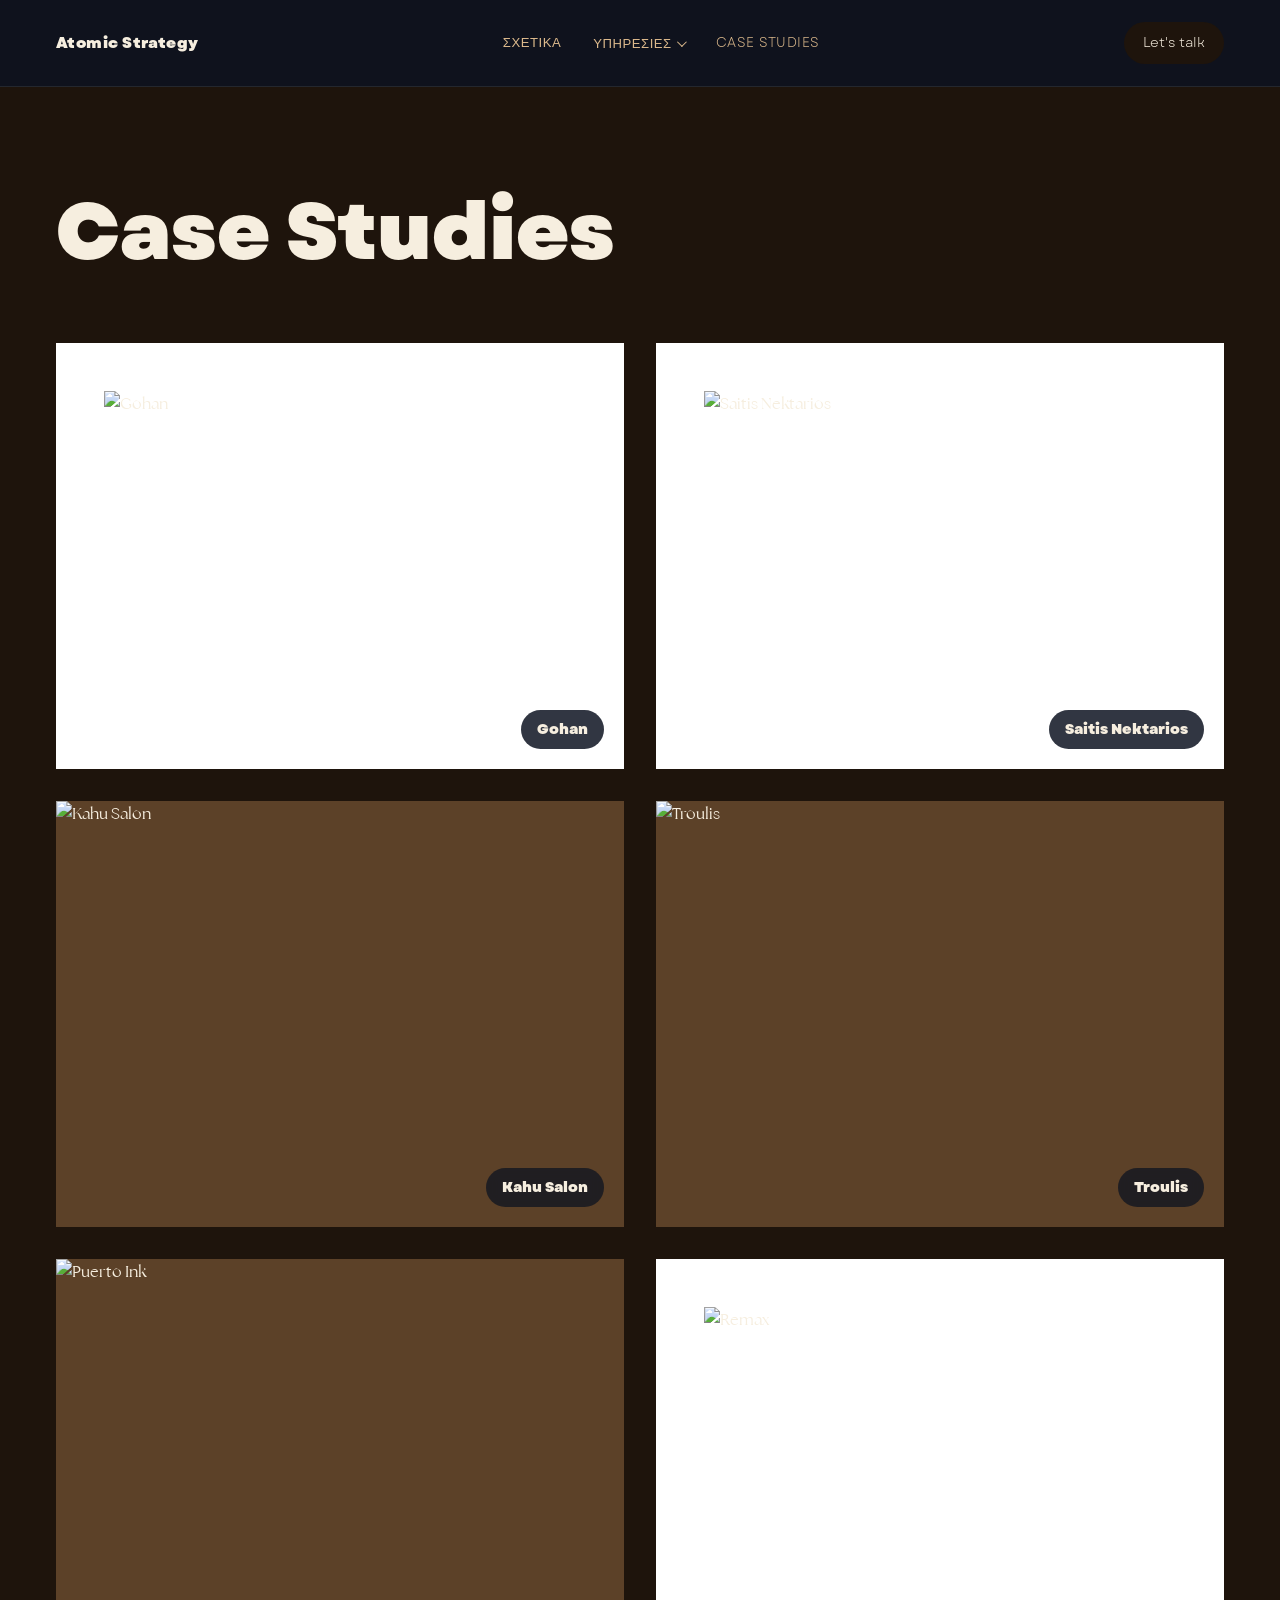
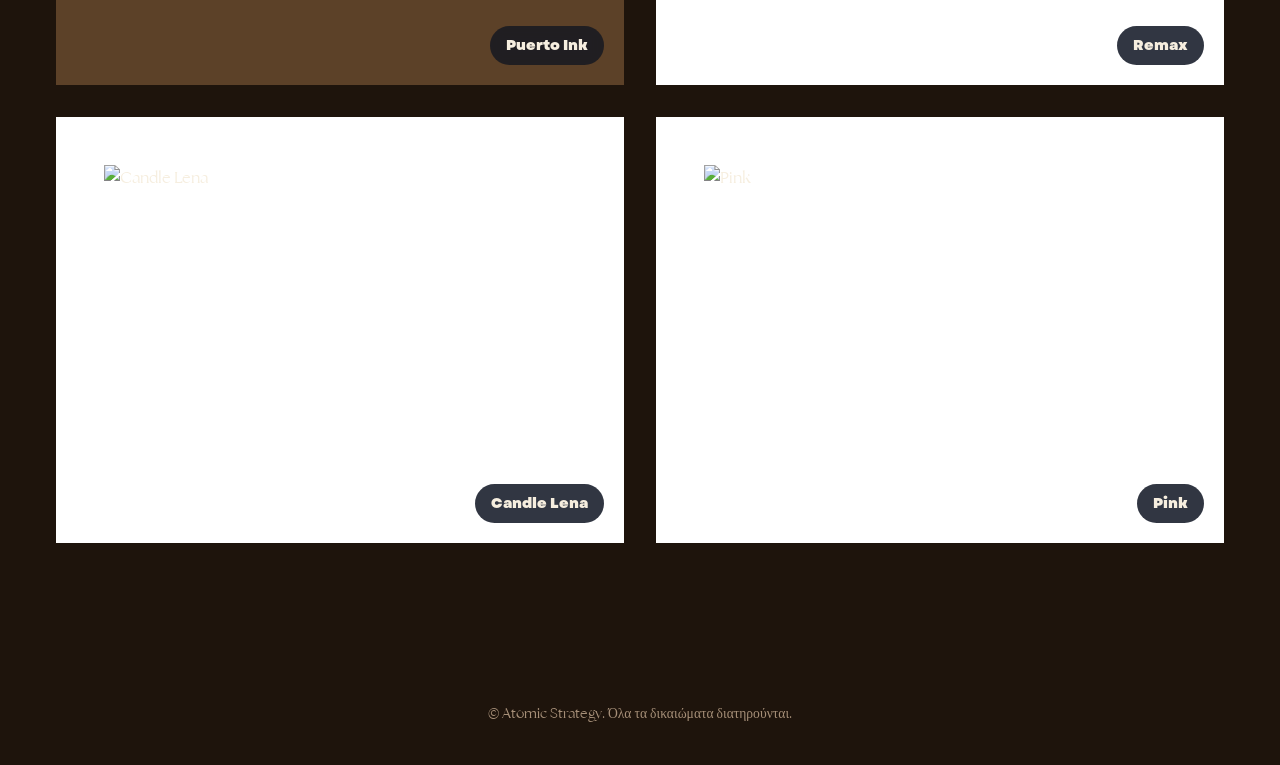
==== case-studies.html @ 616b5c2f "Apply new brand identity: Hazelnut/Espresso/Cream palette, Garet + The Seasons fonts, updated logo a" ====
<!DOCTYPE html>
<html lang="el">
<head>
<meta charset="UTF-8">
<meta name="viewport" content="width=device-width, initial-scale=1.0">
<title>Case Studies — Atomic Strategy</title>
<meta name="description" content="Brands που δουλέψαμε μαζί τους — social media, διαφημίσεις και web για κάθε ένα.">
<link rel="icon" type="image/svg+xml" href="assets/favicon.svg">
<link rel="stylesheet" href="styles.css?v=202609209">
</head>
<body>

<header class="cs-header">
  <a href="index.html" class="cs-logo">Atomic Strategy</a>

  <nav class="cs-header-nav" aria-label="Κύρια πλοήγηση">
    <a href="index.html#about">Σχετικά</a>

    <div class="nav-dropdown">
      <button type="button" class="nav-dropdown-trigger" id="servicesDropdownTrigger" aria-expanded="false" aria-controls="servicesDropdownPanel">Υπηρεσίες</button>
      <div class="nav-dropdown-panel" id="servicesDropdownPanel" aria-hidden="true">
        <div class="nav-dropdown-grid">
          <a href="service-social-media.html" class="nav-dropdown-item">
            <span class="nav-dropdown-icon" aria-hidden="true"><svg class="icon-svg" viewBox="0 0 24 24" fill="none" stroke="currentColor" stroke-width="1.8" stroke-linecap="round" stroke-linejoin="round" aria-hidden="true"><path d="M21 11.5a8.38 8.38 0 0 1-.9 3.8 8.5 8.5 0 0 1-7.6 4.7 8.38 8.38 0 0 1-3.8-.9L3 21l1.9-5.7a8.38 8.38 0 0 1-.9-3.8 8.5 8.5 0 0 1 4.7-7.6 8.38 8.38 0 0 1 3.8-.9h.5a8.48 8.48 0 0 1 8 8v.5z"/></svg></span>
            <span class="nav-dropdown-text">
              <strong>Διαχείριση Social Media</strong>
              <span>Στρατηγική, παραγωγή και διαχείριση περιεχομένου για Meta &amp; TikTok, προσαρμοσμένα στο brand σου.</span>
            </span>
          </a>
          <a href="service-ads.html" class="nav-dropdown-item">
            <span class="nav-dropdown-icon" aria-hidden="true"><svg class="icon-svg" viewBox="0 0 24 24" fill="none" stroke="currentColor" stroke-width="1.8" stroke-linecap="round" stroke-linejoin="round" aria-hidden="true"><circle cx="12" cy="12" r="9"/><circle cx="12" cy="12" r="5"/><circle cx="12" cy="12" r="1.2" fill="currentColor" stroke="none"/></svg></span>
            <span class="nav-dropdown-text">
              <strong>Meta &amp; Google Ads</strong>
              <span>Καμπάνιες βασισμένες στο customer funnel, με στοχευμένο retargeting και μηνιαίο reporting.</span>
            </span>
          </a>
          <a href="service-web.html" class="nav-dropdown-item">
            <span class="nav-dropdown-icon" aria-hidden="true"><svg class="icon-svg" viewBox="0 0 24 24" fill="none" stroke="currentColor" stroke-width="1.8" stroke-linecap="round" stroke-linejoin="round" aria-hidden="true"><polygon points="13 2 3 14 12 14 11 22 21 10 12 10 13 2"/></svg></span>
            <span class="nav-dropdown-text">
              <strong>Κατασκευή Ιστοσελίδων</strong>
              <span>Γρήγορες, custom ιστοσελίδες φτιαγμένες να μετατρέπουν — όχι απλώς να δείχνουν ωραία.</span>
            </span>
          </a>
          <a href="service-brand-strategy.html" class="nav-dropdown-item">
            <span class="nav-dropdown-icon" aria-hidden="true"><svg class="icon-svg" viewBox="0 0 24 24" fill="none" stroke="currentColor" stroke-width="1.8" stroke-linecap="round" stroke-linejoin="round" aria-hidden="true"><line x1="7" y1="17" x2="17" y2="7"/><polyline points="7 7 17 7 17 17"/></svg></span>
            <span class="nav-dropdown-text">
              <strong>Brand Strategy</strong>
              <span>Θέση, αφήγηση και ταυτότητα που κάνουν το brand σου να ξεχωρίζει από το πλήθος.</span>
            </span>
          </a>
        </div>
        <a href="index.html#contact" class="nav-dropdown-footer">
          <span>Δεν ξέρεις από πού να ξεκινήσεις;</span>
          <span class="nav-dropdown-footer-cta">Κλείσε ένα ραντεβού <span aria-hidden="true">→</span></span>
        </a>
      </div>
    </div>

    <a href="case-studies.html">Case Studies</a>
  </nav>

  <a href="index.html#contact" class="btn btn-primary btn-small btn-cta-violet">Let's talk</a>
</header>

<main class="cs-main">
  <h1 class="cs-title">Case Studies</h1>

  <div class="cs-grid">
    <a href="index.html#contact" class="cs-item is-logo">
      <img src="assets/clients/gohan.png" alt="Gohan" loading="lazy">
      <span class="cs-item-name">Gohan</span>
    </a>
    <a href="index.html#contact" class="cs-item is-logo">
      <img src="assets/clients/saitis nektarios.png" alt="Saitis Nektarios" loading="lazy">
      <span class="cs-item-name">Saitis Nektarios</span>
    </a>
    <a href="index.html#contact" class="cs-item">
      <img src="assets/clients/kahu salon.jpeg" alt="Kahu Salon" loading="lazy">
      <span class="cs-item-name">Kahu Salon</span>
    </a>
    <a href="index.html#contact" class="cs-item">
      <img src="assets/clients/troulis.jpg" alt="Troulis" loading="lazy">
      <span class="cs-item-name">Troulis</span>
    </a>
    <a href="index.html#contact" class="cs-item">
      <img src="assets/clients/puertoink.jpg" alt="Puerto Ink" loading="lazy">
      <span class="cs-item-name">Puerto Ink</span>
    </a>
    <a href="index.html#contact" class="cs-item is-logo">
      <img src="assets/clients/remax.jpeg" alt="Remax" loading="lazy">
      <span class="cs-item-name">Remax</span>
    </a>
    <a href="index.html#contact" class="cs-item is-logo">
      <img src="assets/clients/candle lena.webp" alt="Candle Lena" loading="lazy">
      <span class="cs-item-name">Candle Lena</span>
    </a>
    <a href="index.html#contact" class="cs-item is-logo">
      <img src="assets/clients/pink.jpeg" alt="Pink" loading="lazy">
      <span class="cs-item-name">Pink</span>
    </a>
  </div>
</main>

<footer class="cs-footer">
  <span>© <span id="year"></span> Atomic Strategy. Όλα τα δικαιώματα διατηρούνται.</span>
</footer>

<script src="script.js?v=202609209"></script>
</body>
</html>
---- styles.css ----
/* =========================================================
   Atomic Strategy — Brand & Marketing Strategy Studio
   Design system ("Old-school business. New-school tools."):
   Espresso Brown darks, Cream text, Hazelnut as the one warm accent
   Garet (headings/display/UI chrome/wordmark) + The Seasons (body)
   — the brand's actual licensed fonts, supplied in /new branding/fonts
   ========================================================= */

@font-face {
  font-family: "Garet";
  src: url("assets/fonts/garet/Garet-Book.woff2") format("woff2"),
       url("assets/fonts/garet/Garet-Book.woff") format("woff"),
       url("assets/fonts/garet/Garet-Book.otf") format("opentype");
  font-weight: 400;
  font-style: normal;
  font-display: swap;
}
@font-face {
  font-family: "Garet";
  src: url("assets/fonts/garet/Garet-Heavy.woff2") format("woff2"),
       url("assets/fonts/garet/Garet-Heavy.woff") format("woff"),
       url("assets/fonts/garet/Garet-Heavy.otf") format("opentype");
  font-weight: 700;
  font-style: normal;
  font-display: swap;
}

@font-face {
  font-family: "The Seasons";
  src: url("assets/fonts/the-seasons/The Seasons Light.ttf") format("truetype");
  font-weight: 300; font-style: normal; font-display: swap;
}
@font-face {
  font-family: "The Seasons";
  src: url("assets/fonts/the-seasons/The Seasons Regular.ttf") format("truetype");
  font-weight: 400; font-style: normal; font-display: swap;
}
@font-face {
  font-family: "The Seasons";
  src: url("assets/fonts/the-seasons/The Seasons Bold.ttf") format("truetype");
  font-weight: 700; font-style: normal; font-display: swap;
}
@font-face {
  font-family: "The Seasons";
  src: url("assets/fonts/the-seasons/The Seasons Light Italic.ttf") format("truetype");
  font-weight: 300; font-style: italic; font-display: swap;
}
@font-face {
  font-family: "The Seasons";
  src: url("assets/fonts/the-seasons/The Seasons Italic.ttf") format("truetype");
  font-weight: 400; font-style: italic; font-display: swap;
}
@font-face {
  font-family: "The Seasons";
  src: url("assets/fonts/the-seasons/The Seasons Bold Italic.ttf") format("truetype");
  font-weight: 700; font-style: italic; font-display: swap;
}

@font-face {
  font-family: "Horizon";
  src: url("fonts/horizon/Horizon.woff2") format("woff2"),
       url("fonts/horizon/Horizon.otf") format("opentype");
  font-weight: 400; font-style: normal; font-display: swap;
}

@font-face {
  font-family: "PP Neue Montreal";
  src: url("fonts/horizon/neue-montreal/ppneuemontreal-thin.otf") format("opentype");
  font-weight: 100; font-style: normal; font-display: swap;
}
@font-face {
  font-family: "PP Neue Montreal";
  src: url("fonts/horizon/neue-montreal/ppneuemontreal-book.otf") format("opentype");
  font-weight: 400; font-style: normal; font-display: swap;
}
@font-face {
  font-family: "PP Neue Montreal";
  src: url("fonts/horizon/neue-montreal/ppneuemontreal-italic.otf") format("opentype");
  font-weight: 400; font-style: italic; font-display: swap;
}
@font-face {
  font-family: "PP Neue Montreal";
  src: url("fonts/horizon/neue-montreal/ppneuemontreal-medium.otf") format("opentype");
  font-weight: 500; font-style: normal; font-display: swap;
}
@font-face {
  font-family: "PP Neue Montreal";
  src: url("fonts/horizon/neue-montreal/ppneuemontreal-semibolditalic.otf") format("opentype");
  font-weight: 600; font-style: italic; font-display: swap;
}
@font-face {
  font-family: "PP Neue Montreal";
  src: url("fonts/horizon/neue-montreal/ppneuemontreal-bold.otf") format("opentype");
  font-weight: 700; font-style: normal; font-display: swap;
}

/* Smooth native crossfade between pages (index ↔ case-studies ↔ the four
   service-*.html pages) — browsers that support the View Transitions API
   (Chromium-based ones, at least) animate the old page fading into the new
   one automatically; everywhere else this is simply ignored and navigation
   just works as normal. */
@view-transition {
  navigation: auto;
}

/* Previous accent palette, before the "Midnight Coral" rebrand below —
   kept here for an easy rollback if needed:
   --bg-deep: #285185; --bg-base: #285185;
   --bg-raised: #6f4849; --bg-raised-2: #8d6667;
   --border-soft: rgba(204, 217, 226, 0.09); --border-strong: rgba(204, 217, 226, 0.2);
   --amber: #d67940; --amber-bright: #f4975e; --amber-dim: #b66736;
   --amber-glow: rgba(214, 121, 64, 0.28); --accent-ink: #1c2f4d;
   --magenta: #ccd9e2; --magenta-bright: #dbe8f1;
   --magenta-glow: rgba(204, 217, 226, 0.25);
   --yellow: #d67940; --yellow-glow: rgba(214, 121, 64, 0.22);
   --text-primary: #ccd9e2; --text-secondary: #ad8384; --text-muted: #7a95b4;
*/
:root {
  /* "Hazelnut & Espresso" palette — Pantone-referenced brand coloring:
     Hazelnut 50% (human/approachable) as the one warm accent, Brown 25%
     (heritage/stability), Black 20% (confidence/performance) as the
     dark base, Cream 5% (butter/warmth) as text and highlights */
  --bg-deep: #1e140c;    /* Espresso (Black, warmed toward Brown) */
  --bg-base: #1e140c;
  --bg-raised: #4a331f;  /* Brown */
  --bg-raised-2: #5c4128; /* lighter Brown, for a second raised layer */
  --border-soft: rgba(246, 238, 223, 0.09);
  --border-strong: rgba(246, 238, 223, 0.2);

  /* Hazelnut — the one warm accent */
  --amber: #c9a16c;
  --amber-bright: #dcb98c;
  --amber-dim: #a9814f;
  --amber-glow: rgba(201, 161, 108, 0.28);
  --accent-ink: #1e140c; /* Espresso text on accent (Hazelnut) surfaces */

  /* Secondary accent for kickers, badges & doodles — Cream, the softer
     counterpoint to the Hazelnut primary accent */
  --magenta: #f6eedf;
  --magenta-bright: #fffbf3;
  --magenta-glow: rgba(246, 238, 223, 0.25);
  --yellow: #c9a16c;
  --yellow-glow: rgba(201, 161, 108, 0.22);

  /* Text */
  --text-primary: #f6eedf;   /* Cream */
  --text-secondary: #dcb98c; /* Hazelnut-bright */
  --text-muted: #a68f78;

  --font-display: "Garet", "Segoe UI", sans-serif;
  --font-body: "The Seasons", Georgia, serif;
  --font-wordmark: "Garet", var(--font-display);
  --font-heading: "Garet", "Helvetica Neue", Arial, sans-serif;

  --radius-md: 14px;
  --radius-lg: 22px;
  --radius-pill: 999px;

  --shadow-soft: 0 20px 60px rgba(0, 0, 0, 0.55);
}

/* ---------- Reset ---------- */
* {
  box-sizing: border-box;
}

html {
  scroll-behavior: smooth;
  scrollbar-width: thin;
  scrollbar-color: var(--amber) var(--bg-deep);
}

::-webkit-scrollbar {
  width: 11px;
}

::-webkit-scrollbar-track {
  background: var(--bg-deep);
}

::-webkit-scrollbar-thumb {
  background: var(--amber-dim);
  border-radius: var(--radius-pill);
  border: 2px solid var(--bg-deep);
}

::-webkit-scrollbar-thumb:hover {
  background: var(--amber);
}

body {
  margin: 0;
  background: var(--bg-base);
  color: var(--text-primary);
  font-family: var(--font-body);
  line-height: 1.6;
  -webkit-font-smoothing: antialiased;
}

img {
  max-width: 100%;
  display: block;
}

a {
  color: inherit;
  text-decoration: none;
}

ul {
  margin: 0;
  padding: 0;
  list-style: none;
}

h1, h2, h3, h4 {
  font-family: var(--font-heading);
  font-weight: 700;
  line-height: 1.2;
  margin: 0 0 0.5em;
}

p {
  margin: 0 0 1em;
}

.wrap {
  position: relative;
  z-index: 1;
  max-width: 1440px;
  margin: 0 auto;
  padding: 0 40px;
}

.skip-link {
  position: absolute;
  left: -9999px;
  top: 0;
  background: var(--amber);
  color: var(--accent-ink);
  padding: 12px 20px;
  border-radius: 0 0 8px 0;
  z-index: 100;
  font-weight: 600;
}

.skip-link:focus {
  left: 0;
}

/* ---------- Intro loader ----------
   The hero itself IS the loading screen — video already playing behind it,
   nav/slogan/logo/explore hidden until the bar finishes (see the
   body.is-loading rules further down) — with "Atomic"/the cycling word
   overlaid on top of the video, settling on "Strategy" right as the bar
   completes, then handing off into the hero reveal transition. */
.loader {
  position: fixed;
  inset: 0;
  z-index: 500;
  display: flex;
  align-items: center;
  justify-content: center;
  background: transparent;
  opacity: 1;
  visibility: visible;
  transition: opacity 0.6s ease, visibility 0s linear 0s;
}

.loader.is-done {
  opacity: 0;
  visibility: hidden;
  pointer-events: none;
  transition: opacity 0.6s ease, visibility 0s linear 0.6s;
}

body.is-loading {
  overflow: hidden;
}

.loader-inner {
  display: flex;
  flex-direction: column;
  align-items: center;
  gap: 0.15em;
  text-align: center;
  font-family: var(--font-wordmark);
  font-weight: 400;
}

.loader-atomic {
  font-size: clamp(2.2rem, 7vw, 5rem);
  letter-spacing: 0.02em;
  color: var(--text-primary);
  /* Extra legibility over the moving hero video underneath. */
  text-shadow: 0 2px 20px rgba(0, 0, 0, 0.5);
}

.loader-cycle {
  display: inline-block;
  min-height: 1.15em;
  font-size: clamp(1.5rem, 4.6vw, 3.2rem);
  letter-spacing: 0.02em;
  color: var(--amber);
  opacity: 1;
  transform: translateY(0);
  transition: opacity 0.07s ease, transform 0.07s ease;
}

.loader-cycle.is-flip {
  opacity: 0;
  transform: translateY(-6px);
}

.loader-cycle.is-final {
  color: var(--amber-bright);
  text-shadow: 0 0 22px var(--amber-glow);
  animation: loader-final-pop 0.5s cubic-bezier(0.34, 1.56, 0.64, 1) both;
}

@keyframes loader-final-pop {
  0% { transform: scale(0.8); text-shadow: 0 0 0 transparent; }
  55% { transform: scale(1.16); text-shadow: 0 0 30px var(--amber-glow); }
  100% { transform: scale(1); text-shadow: 0 0 22px var(--amber-glow); }
}

.loader-bar {
  margin-top: 1.6em;
  width: min(220px, 50vw);
  height: 3px;
  border-radius: var(--radius-pill);
  background: var(--border-soft);
  overflow: hidden;
}

.loader-bar-fill {
  display: block;
  height: 100%;
  width: 0%;
  background: linear-gradient(90deg, var(--amber), var(--amber-bright));
  border-radius: var(--radius-pill);
  transition: width 0.12s linear;
}

@media (prefers-reduced-motion: reduce) {
  .loader { transition: none; }
  .loader-cycle { transition: none; }
  .loader-cycle.is-final { animation: none; }
  .loader-bar-fill { transition: none; }
}

/* ---------- Buttons ---------- */
.btn {
  display: inline-flex;
  align-items: center;
  justify-content: center;
  gap: 8px;
  padding: 13px 26px;
  border-radius: var(--radius-pill);
  font-family: var(--font-display);
  font-weight: 500;
  font-size: 0.95rem;
  border: 1px solid transparent;
  cursor: pointer;
  transition: transform 0.2s ease, box-shadow 0.2s ease, background 0.2s ease, border-color 0.2s ease;
  white-space: nowrap;
}

.btn-primary {
  background: linear-gradient(135deg, var(--amber-bright), var(--amber));
  color: var(--accent-ink);
  box-shadow: 0 8px 24px var(--amber-glow);
}

.btn-primary:hover {
  transform: translateY(-2px);
  box-shadow: 0 12px 32px var(--amber-glow);
}

/* The nav "Let's talk" CTA specifically — matches the hero/dark theme's
   own Deep Black rather than standing out in the accent color, so it reads
   as part of the surrounding chrome instead of a pop-color button.
   Hardcoded to the dark-theme black (not var(--bg-*), which further
   down the page resolves to the light theme's white — see #services
   etc.) since this button appears both there and in the still-dark
   hero/floating-nav. */
.btn-cta-violet {
  background: #1e140c;
  color: #f6eedf;
  box-shadow: none;
}

.btn-cta-violet:hover {
  background: #2e2013;
  box-shadow: 0 8px 20px rgba(30, 20, 12, 0.4);
}

.btn-ghost {
  background: transparent;
  border-color: var(--border-strong);
  color: var(--text-primary);
}

.btn-ghost:hover {
  border-color: var(--amber);
  color: var(--amber-bright);
}

.btn-small {
  padding: 9px 18px;
  font-size: 0.85rem;
}

/* ---------- Brand badge, top-left ---------- */
.brand-badge {
  position: absolute;
  top: 0;
  left: 0;
  z-index: 2;
  display: inline-flex;
  text-decoration: none;
  transition: transform 0.25s ease, filter 0.25s ease;
}

.brand-badge:hover {
  transform: scale(1.06);
  filter: drop-shadow(0 0 10px var(--amber-glow));
}

/* Logo, nav options and slogan stay hidden while the hero doubles as the
   loading screen, then fade in together once script.js's loader finish()
   removes body.is-loading (bar complete) — reusing that existing timing
   instead of adding new JS for the reveal. */
.hero .brand-badge,
.hero .hero-nav,
.hero .hero-top-right,
.hero .hero-copy,
.hero .hero-scroll {
  transition: opacity 0.8s ease 0.1s;
}

body.is-loading .hero .brand-badge,
body.is-loading .hero .hero-nav,
body.is-loading .hero .hero-top-right,
body.is-loading .hero .hero-copy,
body.is-loading .hero .hero-scroll {
  /* !important: script.js's scroll-driven header/slogan fade sets an
     inline opacity (starting at 1, at scroll progress 0) on these same
     elements on load, which would otherwise beat this rule outright
     regardless of selector specificity. */
  opacity: 0 !important;
  pointer-events: none !important;
}

.brand-badge-logo {
  height: 300px;
  width: auto;
  display: block;
  /* the source PNG has ~5-7% transparent padding baked in around the
     mark, so pull it up/left by that much to sit truly flush in the
     corner instead of visibly inset */
  margin: -85px 0 0 -35px;
}

.brand-badge-text {
  font-family: var(--font-display);
  font-weight: 700;
  font-size: 0.72rem;
  line-height: 1.2;
  letter-spacing: 0.04em;
  text-transform: uppercase;
  color: var(--text-primary);
  white-space: nowrap;
}

/* The hero's own badge (top-left) reads white and considerably larger,
   right in the corner — the floating pill nav reuses the same
   .brand-badge-text markup/class at its original compact size and theme
   color, so this is scoped to just the hero instance rather than changed
   on the shared rule above. */
.hero .brand-badge-text {
  font-size: 2rem;
  color: #f6eedf;
}

/* ---------- Nav (embedded in hero) ----------
   The menu toggle stands on its own on the left edge, vertically centered;
   the language switch stands separately, top-right. */
.hero-top-right {
  position: absolute;
  top: 24px;
  right: 24px;
  z-index: 2;
  display: flex;
  align-items: center;
  gap: 20px;
}

/* ---------- Section nav, top-center ---------- */
.hero-nav {
  position: absolute;
  top: 24px;
  left: 50%;
  transform: translateX(-50%);
  z-index: 2;
  display: flex;
  /* Without this, flex's default align-items: stretch lets the
     .nav-dropdown wrapper (taller than a plain <a>, thanks to the
     trigger's chevron) stretch the whole flex row, sitting its button
     text lower than the other links' top-aligned baseline. */
  align-items: center;
  gap: clamp(20px, 3vw, 36px);
}

.hero-nav a,
.hero-nav .nav-dropdown-trigger {
  font-family: var(--font-display);
  font-size: 0.82rem;
  font-weight: 500;
  letter-spacing: 0.04em;
  text-transform: uppercase;
  color: #f6eedf;
  text-decoration: none;
  transition: color 0.2s ease;
}

.hero-nav a:hover,
.hero-nav .nav-dropdown-trigger:hover {
  color: var(--amber-bright);
}

/* ---------- Floating navbar ----------
   Hidden (and non-interactive) while the hero is the active panel — its own
   embedded nav covers that — then fades in as a compact pill once scrolled
   past it, and stays fixed at the top for the rest of the page. Toggled via
   .is-visible from the pinned-scroll active-panel tracking in script.js. */
.floating-nav {
  position: fixed;
  top: 24px;
  left: 50%;
  z-index: 50;
  display: flex;
  align-items: center;
  gap: clamp(20px, 3vw, 40px);
  padding: 10px 10px 10px 22px;
  background: transparent;
  backdrop-filter: blur(18px) saturate(140%);
  -webkit-backdrop-filter: blur(18px) saturate(140%);
  border: 1px solid var(--border-soft);
  border-radius: var(--radius-md);
  box-shadow: var(--shadow-soft);
  opacity: 0;
  visibility: hidden;
  pointer-events: none;
  transform: translate(-50%, -10px);
  transition: opacity 0.3s ease, transform 0.3s ease, visibility 0s linear 0.3s;
}

.floating-nav.is-visible {
  opacity: 1;
  visibility: visible;
  pointer-events: auto;
  transform: translate(-50%, 0);
  transition: opacity 0.3s ease, transform 0.3s ease, visibility 0s;
}

.floating-nav-logo {
  display: inline-flex;
  align-items: center;
  text-decoration: none;
}

.floating-nav-links {
  display: flex;
  align-items: center;
  gap: clamp(16px, 2.4vw, 28px);
}

.floating-nav-links a,
.floating-nav-links .nav-dropdown-trigger {
  font-family: var(--font-display);
  font-size: 0.8rem;
  font-weight: 500;
  letter-spacing: 0.02em;
  color: var(--text-secondary);
  text-decoration: none;
  white-space: nowrap;
  transition: color 0.2s ease;
}

.floating-nav-links a:hover,
.floating-nav-links .nav-dropdown-trigger:hover {
  color: var(--amber-bright);
}

@media (max-width: 900px) {
  /* Drop the services dropdown from the compact pill on narrow viewports —
     it's still reachable from the hero's own nav further down the page. */
  .floating-nav {
    gap: 14px;
    padding: 8px 8px 8px 16px;
  }
  .floating-nav-links {
    gap: 12px;
  }
  .floating-nav-links .nav-dropdown {
    display: none;
  }
}

@media (max-width: 620px) {
  .floating-nav-logo {
    display: none;
  }
}

/* ---------- Services mega-menu dropdown, off the top nav ---------- */
.nav-dropdown {
  position: relative;
}

.nav-dropdown-trigger {
  display: inline-flex;
  align-items: center;
  gap: 5px;
  background: none;
  border: none;
  padding: 0;
  font-family: var(--font-display);
  font-size: 0.82rem;
  font-weight: 500;
  letter-spacing: 0.04em;
  text-transform: uppercase;
  color: var(--text-secondary);
  cursor: pointer;
  transition: color 0.2s ease;
}

.nav-dropdown-trigger::after {
  content: "";
  width: 6px;
  height: 6px;
  border-right: 1.5px solid currentColor;
  border-bottom: 1.5px solid currentColor;
  transform: rotate(45deg) translateY(-2px);
  transition: transform 0.2s ease;
}

.nav-dropdown-trigger:hover,
.nav-dropdown.is-open .nav-dropdown-trigger {
  color: var(--amber-bright);
}

.nav-dropdown.is-open .nav-dropdown-trigger::after {
  transform: rotate(-135deg) translateY(1px);
}

.nav-dropdown-panel {
  position: absolute;
  top: 100%;
  left: 50%;
  margin-top: 18px;
  transform: translate(-50%, -8px);
  width: min(620px, 90vw);
  z-index: 5;
  background: var(--bg-raised);
  border: 1px solid var(--border-soft);
  border-radius: var(--radius-lg);
  box-shadow: var(--shadow-soft);
  padding: 24px;
  opacity: 0;
  visibility: hidden;
  pointer-events: none;
  /* While closed it collapses to nothing (after the fade-out), otherwise its
     invisible box still stretches the hero panel's scrollable area — on a
     phone that let touches scroll inside the panel instead of the page. */
  max-height: 2000px;
  transition: opacity 0.2s ease, transform 0.2s ease, visibility 0s linear 0.2s,
    max-height 0s linear 0.2s, padding 0s linear 0.2s, border-width 0s linear 0.2s;
}

.nav-dropdown:not(.is-open) .nav-dropdown-panel {
  max-height: 0;
  padding-top: 0;
  padding-bottom: 0;
  border-width: 0;
  overflow: hidden;
}

.nav-dropdown.is-open .nav-dropdown-panel {
  opacity: 1;
  visibility: visible;
  pointer-events: auto;
  transform: translate(-50%, 0);
  transition: opacity 0.2s ease, transform 0.2s ease, visibility 0s;
}

.nav-dropdown-grid {
  display: grid;
  grid-template-columns: 1fr 1fr;
  gap: 4px 28px;
}

.nav-dropdown-item {
  display: flex;
  align-items: flex-start;
  gap: 12px;
  padding: 12px;
  border-radius: var(--radius-md);
  text-decoration: none;
  transition: background 0.2s ease;
}

.nav-dropdown-item:hover {
  background: var(--bg-raised-2);
}

.nav-dropdown-icon {
  flex: none;
  font-size: 1.2rem;
  line-height: 1;
  margin-top: 2px;
  color: var(--amber);
}

/* Sized in em off the parent's own font-size, matching how the emoji
   it replaced used to scale, with color coming from currentColor. */
.icon-svg {
  width: 1em;
  height: 1em;
  display: block;
}

.nav-dropdown-text {
  display: flex;
  flex-direction: column;
  gap: 4px;
}

.nav-dropdown-text strong {
  font-family: var(--font-display);
  font-size: 0.92rem;
  font-weight: 600;
  color: var(--text-primary);
}

.nav-dropdown-text span {
  font-size: 0.82rem;
  line-height: 1.4;
  color: var(--text-secondary);
}

.nav-dropdown-footer {
  display: flex;
  align-items: center;
  justify-content: space-between;
  gap: 16px;
  flex-wrap: wrap;
  margin-top: 16px;
  padding-top: 16px;
  border-top: 1px solid var(--border-soft);
  text-decoration: none;
  font-size: 0.85rem;
  color: var(--text-secondary);
}

.nav-dropdown-footer-cta {
  font-family: var(--font-display);
  font-weight: 600;
  color: var(--amber-bright);
}

.nav-dropdown-footer-cta span {
  transition: transform 0.2s ease;
  display: inline-block;
}

.nav-dropdown-footer:hover .nav-dropdown-footer-cta span {
  transform: translateX(4px);
}

@media (max-width: 620px) {
  .nav-dropdown-panel {
    width: 88vw;
    padding: 18px;
  }

  .nav-dropdown-grid {
    grid-template-columns: 1fr;
    gap: 2px;
  }
}

/* ---------- Hero ---------- */
.hero {
  position: relative;
  overflow: hidden;
  min-height: 88vh;
  display: flex;
  align-items: center;
  padding: 140px 0 120px;
}

/* One centered line, sitting above the hero title/slogan — with the
   slogan itself on top (z-index 0 vs. the hero copy's own stacking
   context above it). */
.hero-watermark {
  position: absolute;
  inset: 0;
  z-index: 0;
  pointer-events: none;
  user-select: none;
  /* Disabled for now — flip this back to visible (and the matching rule
     on .hero-watermark-fill below) to bring the "ATOMIC STRATEGY"
     background wordmark back. */
  display: none;
}

.hero-watermark-word {
  position: absolute;
  top: 30%;
  left: 50%;
  transform: translate(-50%, -50%);
  width: max-content;
  font-family: var(--font-wordmark);
  font-weight: 400;
  font-size: clamp(2rem, 6vw, 4.6rem);
  letter-spacing: 0.04em;
  color: transparent;
  -webkit-text-stroke: 1.5px var(--magenta-glow);
  white-space: nowrap;
}

/* A solid-black duplicate of each word, revealed only inside a circle
   that script.js keeps synced to the atom mark's live position/size — so
   the letters read as a dark "cutout" specifically where it passes behind
   them, while the ghost outline above stays untouched everywhere else. */
.hero-watermark-fill {
  position: absolute;
  inset: 0;
  z-index: 0;
  pointer-events: none;
  user-select: none;
  --blob-x: 50%;
  --blob-y: 50%;
  --blob-r: 0px;
  -webkit-mask-image: radial-gradient(circle var(--blob-r) at var(--blob-x) var(--blob-y), #000 0%, #000 55%, transparent 100%);
  mask-image: radial-gradient(circle var(--blob-r) at var(--blob-x) var(--blob-y), #000 0%, #000 55%, transparent 100%);
  /* Disabled alongside .hero-watermark above — see the note there. */
  display: none;
}

/* The atom "lights up" whatever letters it's currently passing behind —
   revealed through the exact same mask circle script.js keeps synced to
   its live position (see --blob-x/--blob-y/--blob-r on .hero-watermark-fill). */
.hero-watermark-fill .hero-watermark-word {
  color: var(--amber-bright);
  -webkit-text-stroke: 0;
  text-shadow: 0 0 24px var(--amber-glow), 0 0 48px var(--amber-glow);
}

/* ---------- Decorative doodles ---------- */
.doodles {
  position: absolute;
  inset: 0;
  z-index: 0;
  pointer-events: none;
  overflow: hidden;
}

.doodle {
  position: absolute;
  opacity: 0.55;
}

.doodle-ring {
  width: 46px;
  height: 46px;
  border: 2px dashed var(--magenta);
  border-radius: 50%;
}

.doodle-dot {
  width: 10px;
  height: 10px;
  border-radius: 50%;
  background: var(--yellow);
}

.doodle-plus {
  width: 22px;
  height: 22px;
}

.doodle-plus::before,
.doodle-plus::after {
  content: "";
  position: absolute;
  background: var(--yellow);
}

.doodle-plus::before {
  left: 50%;
  top: 0;
  width: 2px;
  height: 100%;
  transform: translateX(-50%);
}

.doodle-plus::after {
  top: 50%;
  left: 0;
  width: 100%;
  height: 2px;
  transform: translateY(-50%);
}

.doodle-scribble {
  width: 60px;
  height: 30px;
  border: 2px solid var(--magenta-bright);
  border-radius: 50%;
  transform: rotate(-12deg);
  opacity: 0.35;
}

.doodle-1 { top: 14%; left: 6%; }
.doodle-2 { top: 68%; left: 12%; }
.doodle-3 { top: 24%; left: 46%; }
.doodle-4 { top: 78%; left: 52%; }
.doodle-5 { top: 10%; right: 8%; }
.doodle-6 { top: 55%; right: 4%; }

.doodle {
  animation: doodleFloat 7s ease-in-out infinite;
}

.doodle-1 { animation-duration: 6.5s; animation-delay: 0s; }
.doodle-2 { animation-duration: 8s; animation-delay: 0.6s; }
.doodle-3 { animation-duration: 7.2s; animation-delay: 1.2s; }
.doodle-4 { animation-duration: 9s; animation-delay: 0.3s; }
.doodle-5 { animation-duration: 6.8s; animation-delay: 0.9s; }
.doodle-6 { animation-duration: 7.6s; animation-delay: 1.5s; }

@keyframes doodleFloat {
  0%, 100% { transform: translate(0, 0) rotate(0deg); }
  50% { transform: translate(0, -14px) rotate(6deg); }
}

.doodle-scribble {
  animation-name: doodleFloatScribble;
}

@keyframes doodleFloatScribble {
  0%, 100% { transform: rotate(-12deg) translateY(0); }
  50% { transform: rotate(-6deg) translateY(-10px); }
}

.hero-glow {
  position: absolute;
  left: 50%;
  top: 18%;
  width: 60%;
  height: 64%;
  transform: translateX(-50%);
  background: radial-gradient(50% 50% at 50% 50%, var(--amber-glow), transparent 72%);
  filter: blur(20px);
  pointer-events: none;
  opacity: 0.4;
}

.hero-inner {
  position: relative;
  z-index: 1;
  max-width: 780px;
  margin: 0 auto;
  text-align: center;
}

/* The hero's own copy breaks out of that centered 780px column and off
   the hero's default vertical centering — both title lines now sit
   together at the hero's bottom edge, one at the left, one at the right
   (see .hero-title below). */
.hero .hero-inner {
  /* .hero is a flex row with this as its only flow child, so without an
     explicit width it shrink-wraps to content instead of filling the
     section — which is exactly what let max-width: none quietly do
     nothing. */
  width: 100%;
  max-width: none;
  text-align: initial;
  align-self: flex-end;
}

.hero-title {
  /* No font-family/weight override here any more — falls through to the
     h1 base rule's var(--font-heading), now PP Neue Montreal. */
  font-size: clamp(2rem, min(6vw, 9vh), 4.6rem);
  color: #f6eedf;
  letter-spacing: -0.02em;
  display: flex;
  flex-direction: column;
  gap: clamp(20px, 5vw, 64px);
}

.hero-title-line-1,
.hero-title-line-2 {
  text-align: left;
  max-width: 65%;
}

.hero-title-line-1 {
  align-self: flex-start;
}

.hero-title-line-2 {
  align-self: flex-end;
}

/* Still gets its glow treatment, just in white rather than the accent
   color — "all the letters in the hero should be white" per request. */
.glow-text {
  color: #f6eedf;
  text-shadow: 0 0 14px rgba(246, 238, 223, 0.5);
  animation: glowPulse 3.2s ease-in-out infinite;
}

@keyframes glowPulse {
  0%, 100% { text-shadow: 0 0 12px rgba(246, 238, 223, 0.4); }
  50% { text-shadow: 0 0 26px rgba(246, 238, 223, 0.6), 0 0 10px rgba(246, 238, 223, 0.8); }
}

.hero-scroll {
  position: absolute;
  left: 50%;
  bottom: 40px;
  transform: translateX(-50%);
  z-index: 1;
  display: flex;
  align-items: center;
  gap: 14px;
  color: var(--text-muted);
  font-size: 0.78rem;
  letter-spacing: 0.08em;
  text-transform: uppercase;
}

.hero-scroll-mouse {
  position: relative;
  display: block;
  width: 22px;
  height: 36px;
  border: 1.5px solid var(--border-strong);
  border-radius: 12px;
  transition: border-color 0.2s ease;
}

.hero-scroll:hover .hero-scroll-mouse {
  border-color: var(--amber);
}

.hero-scroll-dot {
  position: absolute;
  left: 50%;
  top: 6px;
  width: 4px;
  height: 8px;
  border-radius: 2px;
  background: var(--amber);
  box-shadow: 0 0 6px 1px var(--amber-glow);
  transform: translateX(-50%);
  animation: heroScrollDot 1.8s ease-in-out infinite;
}

@keyframes heroScrollDot {
  0% { transform: translate(-50%, 0); opacity: 1; }
  60% { transform: translate(-50%, 14px); opacity: 0; }
  61% { transform: translate(-50%, 0); opacity: 0; }
  85% { opacity: 1; }
  100% { transform: translate(-50%, 0); opacity: 1; }
}

/* ---------- Sections ---------- */
.section {
  position: relative;
  overflow: hidden;
  padding: 88px 0;
}

/* Soft zoom as sections scroll through the viewport — progressive
   enhancement only; browsers without scroll-driven animation support
   just see the sections at normal scale (native scroll unaffected). */
@supports (animation-timeline: view()) {
  .section {
    animation: sectionZoom linear both;
    animation-timeline: view();
  }
}

@keyframes sectionZoom {
  0%   { transform: scale(0.92); opacity: 0.55; }
  50%  { transform: scale(1); opacity: 1; }
  100% { transform: scale(0.92); opacity: 0.55; }
}

/* ---------- Pinned scrollytelling mode ----------
   Enabled by JS (html.pin-mode, set synchronously in <head> when the
   browser supports position: sticky). The hero + sections stay pinned
   in one fixed viewport; scrolling crossfades between them instead of
   moving the page. Crossfade opacity is driven by script.js reading
   real scroll position (not CSS scroll-timeline — a view-timeline
   anchored to #pinWrap can't reach a true 0% when there isn't a full
   viewport of scrollable space above it, which is the case here right
   below the header). Native scroll itself is never intercepted. */
html.pin-mode .section {
  animation: none;
}

html.pin-mode #pinWrap {
  position: relative;
  /* Only the hero + the video showcase are still pinned/crossfaded now —
     Services onward scroll normally below this (see index.html). Sized so
     the pinned range's scrollable distance (this minus one viewport) is
     ~17 "notches" of ~100px each at a typical viewport height — matching
     script.js's VIDEO_MORPH_END, so the pin releases into normal scroll
     right as the video finishes landing rather than leaving a dead pinned
     stretch after it. */
  height: 289vh;
}

html.pin-mode .pin-stage {
  position: sticky;
  top: 0;
  height: 100vh;
  /* svh = the height actually visible with mobile browser toolbars showing,
     so the hero's bottom (slogan + Explore) never hides behind Safari's
     bottom bar; vh above is the fallback for older browsers. */
  height: 100svh;
  overflow: hidden;
}

/* A simple ring that trails the cursor (and follows the same scripted path
   as it drifts through the rest of the scroll) — script.js drives the same
   position/scale/opacity/rotation keyframes it always has; only the look
   changed, from a multi-ring atom icon down to one clean circle.
   Pin-mode only (no scroll-driven crossfade to drive it otherwise) — hidden
   by default so its child's absolute/inset:0 never falls back to sizing
   itself against the viewport instead of this box. */
.pin-bg-atom {
  display: none;
}

html.pin-mode .pin-bg-atom {
  display: block;
  position: absolute;
  top: 46%;
  left: 78%;
  width: 64px;
  height: 64px;
  z-index: 0;
  opacity: 0.55;
  transform: translate(-50%, -50%) scale(0.15);
  will-change: transform, opacity, left, top;
}

.atom-ring-simple {
  position: absolute;
  inset: 0;
  border: 2px solid var(--amber);
  border-radius: 50%;
  box-shadow: 0 0 20px var(--amber-glow);
}

/* Hero background video that shrinks into a small framed panel as you
   scroll, then freezes there — a fixed-position element (sibling of the
   hero panel, not a child of it) so its own opacity/position stay
   entirely under script.js's control rather than fading with the hero.
   Its rect is interpolated every scroll tick between a full-viewport
   cover and #videoPanelTarget's live position inside the hero (see
   updateHeroVideo in script.js) — plain top/left/width/height, not a CSS
   transition, since the values change continuously with scroll, not at
   one discrete breakpoint. Once landed, script.js simply stops updating
   these and it stays exactly where it is — still fixed, so it remains on
   screen (and keeps playing) no matter how much further you scroll past
   it. Pin-mode only: without the scroll-driven crossfade there's no
   "progress" to morph against, so it would otherwise just sit fixed over
   the whole page on a normal stacked layout. */
html.pin-mode .hero-video-frame {
  position: fixed;
  top: 0;
  left: 0;
  width: 100vw;
  height: 100vh;
  z-index: 0;
  overflow: hidden;
  border-radius: 0;
  box-shadow: none;
}

/* Without pin-mode (narrow screens / phones) there's no scroll morph, so the
   video just stays a plain full-screen background behind the hero. */
html:not(.pin-mode) .hero-video-frame {
  position: absolute;
  top: 0;
  left: 0;
  width: 100%;
  height: 100vh;
  height: 100svh;
  z-index: 0;
  overflow: hidden;
}

html:not(.pin-mode) .hero-video-play {
  display: none;
}

/* Without pin-mode there's no scroll "progress" driving the morph, so the
   showcase section would otherwise just show its heading over an empty,
   permanently invisible placeholder box — skip the whole section there. */
html:not(.pin-mode) #showcase {
  display: none;
}

.hero-video {
  position: absolute;
  inset: 0;
  width: 100%;
  height: 100%;
  object-fit: cover;
  display: block;
}

.hero-video-overlay {
  position: absolute;
  inset: 0;
  background: linear-gradient(180deg, rgba(13, 19, 33, 0.5), rgba(13, 19, 33, 0.72));
  transition: opacity 0.3s ease;
}

html.pin-mode .hero-video-frame.is-landed {
  /* Above the active panel's own content (so the landed panel + its play
     button are actually clickable) — but only once landed. While it's
     still full-bleed over the hero, it stays at z-index: 0 specifically so
     the hero's own nav/badge/copy (z-index: 2, see .hero-nav etc.) keep
     rendering on top of it, as a background should. Needs the same
     `html.pin-mode` prefix as the base rule below, not just a matching
     class count — a bare `.hero-video-frame.is-landed` selector is less
     specific than `html.pin-mode .hero-video-frame` (extra type selector)
     and would lose to it regardless of source order. */
  z-index: 10;
  border: 1px solid var(--border-soft);
  box-shadow: var(--shadow-soft);
  /* Own aspect-ratio rather than height: 100% of #videoPanelTarget once
     docked (see dockVideoIntoTarget in script.js) — derives height from
     its own (real, 100%-of-target) width directly, so the frame's shape
     never depends on #videoPanelTarget's own rendered height agreeing
     with this at all. Needs height: auto here too — aspect-ratio is
     ignored whenever height already has a definite value, and the base
     rule below still says height: 100vh (that's only meant for the
     pre-landed, position: fixed state); clearing the inline height in
     dockVideoIntoTarget isn't enough on its own to un-set that. */
  height: auto;
  aspect-ratio: 16 / 9;
  /* A quick overshoot pop right as it docks — reads as the panel
     "clicking" into place rather than just quietly stopping. */
  animation: video-dock-snap 0.5s cubic-bezier(0.34, 1.56, 0.64, 1);
}

@keyframes video-dock-snap {
  0% { transform: scale(0.92); }
  55% { transform: scale(1.035); }
  100% { transform: scale(1); }
}

.hero-video-frame.is-landed .hero-video-overlay {
  opacity: 0.3;
}

.hero-video-play {
  position: absolute;
  top: 50%;
  left: 50%;
  transform: translate(-50%, -50%) scale(1);
  width: 64px;
  height: 64px;
  border-radius: 50%;
  border: none;
  background: rgba(240, 235, 216, 0.94);
  color: var(--accent-ink);
  display: flex;
  align-items: center;
  justify-content: center;
  font-size: 1.1rem;
  cursor: pointer;
  opacity: 0;
  visibility: hidden;
  pointer-events: none;
  transition: opacity 0.25s ease, transform 0.25s ease, visibility 0s linear 0.25s;
}

.hero-video-frame.is-landed .hero-video-play {
  opacity: 1;
  visibility: visible;
  pointer-events: auto;
  transition: opacity 0.25s ease, transform 0.25s ease, visibility 0s;
}

.hero-video-frame.is-playing .hero-video-play {
  opacity: 0;
  visibility: hidden;
  pointer-events: none;
}

.hero-video-play:hover {
  transform: translate(-50%, -50%) scale(1.08);
}

/* Lives inside the hero panel itself now, not a separate pinned section —
   centered over the same spot the hero title occupies, fading in via
   script.js (tied to the same morphT that drives the video's own shrink)
   as the header/slogan fade out, so the video settles into this flanked
   layout right in place rather than handing off to another section. Once
   the hero's own pinned dwell ends, the whole panel (video now docked
   in-flow inside #videoPanelTarget below) scrolls away normally with it. */
.video-showcase-inner {
  position: absolute;
  top: 50%;
  left: 50%;
  transform: translate(-50%, -50%);
  z-index: 3;
  width: min(700px, calc(100% - 80px));
  opacity: 0;
  /* Caption sits below the video now, not flanking it — during the
     shrink, the labels used to sit at a fixed spot the video would
     briefly pass under/through mid-scroll before settling beside it;
     stacking them removes that overlap entirely at every scroll point. */
  display: flex;
  flex-direction: column;
  align-items: center;
  gap: clamp(16px, 3vw, 28px);
}

.video-showcase-caption {
  display: flex;
  flex-wrap: wrap;
  justify-content: center;
  gap: 0.4em;
  margin: 0;
}

.video-showcase-label {
  font-family: var(--font-display);
  font-weight: 700;
  font-size: clamp(1.4rem, 2.6vw, 2.2rem);
  line-height: 1.15;
  letter-spacing: -0.01em;
  color: var(--text-primary);
}

.video-panel-target {
  /* Also capped by the viewport's height so the panel + caption never
     grow taller than the window and run into the nav above them. */
  width: min(640px, calc((100vh - 240px) * 16 / 9));
  min-width: 220px;
  max-width: 100%;
  /* Fixed 16:9 — matching the viewport's own (usually quite wide/
     landscape) aspect ratio instead made the landed panel read as too
     wide, even though it avoided object-fit: cover subtly re-cropping
     the footage as it lands. Traded back for the cleaner, more familiar
     video-panel shape. */
  aspect-ratio: 16 / 9;
  visibility: hidden;
}

/* ---------- Trusted-by logo marquee ---------- */
.trusted-by-section {
  padding: 64px 0 88px;
}

.trusted-by-head {
  text-align: center;
  margin-bottom: 36px;
}

.trusted-by-label {
  display: inline-block;
  padding: 10px 22px;
  border: 1px solid var(--border-strong);
  border-radius: var(--radius-pill);
  font-family: var(--font-display);
  font-weight: 600;
  font-size: 0.85rem;
  letter-spacing: 0.03em;
  color: var(--text-secondary);
}

/* Two rows, each an overflow-hidden viewport onto a track holding the logo
   set twice back to back — animating the track exactly one set-width to
   the left (or right, for the second row) loops seamlessly, since the
   moment the first copy scrolls fully out, the second is sitting in the
   exact spot the first started in. */
.logo-marquee {
  display: flex;
  flex-direction: column;
  gap: 18px;
}

.logo-marquee-row {
  overflow: hidden;
  -webkit-mask-image: linear-gradient(90deg, transparent, #000 8%, #000 92%, transparent);
  mask-image: linear-gradient(90deg, transparent, #000 8%, #000 92%, transparent);
}

.logo-marquee-track {
  display: flex;
  width: max-content;
  gap: 18px;
  animation: logo-marquee 32s linear infinite;
}

.logo-marquee-track-reverse {
  animation-name: logo-marquee-reverse;
  animation-duration: 36s;
}

@keyframes logo-marquee {
  from { transform: translateX(0); }
  to { transform: translateX(-50%); }
}

@keyframes logo-marquee-reverse {
  from { transform: translateX(-50%); }
  to { transform: translateX(0); }
}

.logo-tile {
  flex: 0 0 auto;
  width: 160px;
  height: 84px;
  display: flex;
  align-items: center;
  justify-content: center;
  padding: 18px 22px;
  background: var(--bg-raised);
  border: 1px solid var(--border-soft);
  border-radius: var(--radius-md);
}

.logo-tile img {
  max-width: 100%;
  max-height: 100%;
  object-fit: contain;
}

@media (prefers-reduced-motion: reduce) {
  .logo-marquee-track {
    animation: none;
  }
}

html.pin-mode .panel {
  position: absolute;
  inset: 0;
  overflow-y: auto;
  opacity: 0;
  pointer-events: none;
  transform-origin: 50% 50%;
  will-change: opacity, transform;
  /* Only the outer page scrollbar (driving the pinned-scroll progress)
     should ever be visible. Each panel can still scroll internally as a
     fallback when its content doesn't fit one viewport, but its own
     scrollbar would sit flush against the outer one and read as a
     duplicate. */
  scrollbar-width: none;
}

html.pin-mode .panel::-webkit-scrollbar {
  display: none;
}

html.pin-mode .panel.is-active {
  pointer-events: auto;
}

html.pin-mode #top {
  opacity: 1;
}

.section-alt {
  background: linear-gradient(180deg, transparent, rgba(255, 255, 255, 0.02) 20%, rgba(255, 255, 255, 0.02) 80%, transparent);
}

/* Below the logo carousel (which stays on the dark theme, right after
   the video), the rest of the page switches to a white background —
   redefining the theme variables here (rather than overriding every
   individual component) lets everything downstream that already reads
   var(--bg-raised)/var(--text-primary)/etc. — cards, kickers, borders,
   shadows — pick up light-appropriate values for free through
   inheritance, with no separate light-mode rules to keep in sync. */
#services,
#about,
#contact {
  --bg-deep: #f6eedf;    /* Cream */
  --bg-base: #f6eedf;
  --bg-raised: #eadfc7;  /* Hazelnut tint */
  --bg-raised-2: #e0cfae; /* deeper Hazelnut tint */
  --border-soft: rgba(30, 20, 12, 0.08);
  --border-strong: rgba(30, 20, 12, 0.18);
  --magenta: #4a331f;    /* Brown */
  --magenta-bright: #1e140c; /* Espresso, for strong emphasis */
  --magenta-glow: rgba(30, 20, 12, 0.12);
  --text-primary: #1e140c;   /* Espresso */
  --text-secondary: #4a331f; /* Brown */
  --text-muted: #8a7157;
  --shadow-soft: 0 20px 60px rgba(30, 20, 12, 0.08);
  background: var(--bg-base);
  color: var(--text-primary);
}

.section-head {
  max-width: 640px;
  margin: 0 auto 44px;
  text-align: center;
}

.section-kicker {
  display: inline-block;
  font-family: var(--font-display);
  color: var(--magenta-bright);
  font-size: 0.85rem;
  font-weight: 500;
  text-transform: uppercase;
  letter-spacing: 0.06em;
  margin-bottom: 12px;
}

.section-head h2 {
  font-size: clamp(1.6rem, 3vw, 2.1rem);
}

.section-sub {
  color: var(--text-secondary);
  margin-bottom: 0;
}

/* ---------- About ---------- */
.about-body {
  color: var(--text-secondary);
  font-size: 1.05rem;
  max-width: 60ch;
}

/* ---------- Results / stats banner ---------- */
.results {
  margin-top: clamp(48px, 7vw, 80px);
  text-align: center;
  padding: clamp(40px, 6vw, 72px) clamp(20px, 4vw, 44px);
  background: linear-gradient(150deg, #dcb98c 0%, #a9814f 130%);
  border-radius: 8px 48px 8px 8px;
  color: var(--accent-ink);
}

.results-kicker {
  display: flex;
  align-items: center;
  justify-content: center;
  gap: 8px;
  font-family: var(--font-display);
  font-size: 0.8rem;
  font-weight: 600;
  letter-spacing: 0.08em;
  text-transform: uppercase;
  color: var(--accent-ink);
  opacity: 0.72;
  margin: 0 0 clamp(28px, 4vw, 40px);
}

.results-dot {
  width: 6px;
  height: 6px;
  border-radius: 50%;
  background: var(--accent-ink);
  flex: none;
}

.results-grid {
  display: grid;
  grid-template-columns: repeat(3, 1fr);
  gap: 16px;
}

.result-stat {
  padding: clamp(18px, 3vw, 28px) 12px;
  background: rgba(11, 11, 15, 0.08);
  border-radius: 4px 22px 4px 4px;
  transition: transform 0.25s ease, background 0.25s ease;
}

.result-stat:hover {
  transform: translateY(-4px);
  background: rgba(11, 11, 15, 0.14);
}

.result-num {
  font-family: var(--font-display);
  font-weight: 700;
  font-size: clamp(1.4rem, 4vw, 2.4rem);
  color: var(--accent-ink);
  margin: 0 0 6px;
  letter-spacing: -0.01em;
}

.result-label {
  margin: 0;
  color: rgba(11, 11, 15, 0.68);
  font-size: 0.82rem;
  line-height: 1.5;
}

/* ---------- Services ---------- */
.svc-split {
  display: grid;
  grid-template-columns: 1fr 1.15fr;
  gap: clamp(40px, 6vw, 96px);
  align-items: start;
}

.svc-lead .section-kicker {
  margin-bottom: 12px;
}

.svc-lead-title {
  font-size: clamp(1.7rem, 5vw, 3rem);
  line-height: 1.05;
  margin: 0.25em 0 0;
}

.svc-lead-text {
  color: var(--text-secondary);
  font-size: 1.05rem;
  line-height: 1.6;
  max-width: 38ch;
  margin-top: 1.1em;
}

.svc-accordion {
  border-top: 1px solid var(--border-soft);
}

.acc-row {
  position: relative;
  border-bottom: 1px solid var(--border-soft);
}

/* Sits right on the row's own bottom border — empty by default (click
   accordion mode, see .is-open below), filled 0→100% by JS per scroll
   tick when the section is pinned (see initServicesPinnedTabs). */
.acc-progress {
  position: absolute;
  left: 2px;
  right: 2px;
  bottom: -1px;
  height: 2px;
  background: transparent;
}

.acc-progress-fill {
  display: block;
  height: 100%;
  width: 0%;
  background: var(--amber);
  transition: width 0.2s ease;
}

.acc-row.is-open .acc-progress-fill {
  width: 100%;
}

/* Pinned mode sets the fill width on every scroll tick — a CSS
   transition would lag a tick behind and fight the scroll-synced value. */
html.pin-mode #svcPinWrap .acc-progress-fill {
  transition: none;
}

.acc-summary {
  width: 100%;
  display: flex;
  align-items: center;
  justify-content: space-between;
  gap: 16px;
  background: none;
  border: none;
  cursor: pointer;
  text-align: left;
  padding: 22px 2px;
  font-family: var(--font-display);
  font-size: clamp(0.98rem, 2.2vw, 1.35rem);
  color: var(--text-primary);
  transition: color 0.25s ease;
}

.acc-row.is-open .acc-summary {
  color: var(--magenta-bright);
}

.acc-arrow {
  flex: none;
  width: 14px;
  height: 14px;
  margin-top: -4px;
  border-right: 2px solid var(--text-secondary);
  border-bottom: 2px solid var(--text-secondary);
  transform: rotate(45deg);
  transition: transform 0.3s ease, border-color 0.3s ease;
}

.acc-row.is-open .acc-arrow {
  transform: rotate(225deg);
  border-color: var(--magenta-bright);
}

.acc-body {
  height: 0;
  overflow: hidden;
  transition: height 0.55s cubic-bezier(0.4, 0, 0.2, 1);
}

.acc-body-inner {
  padding: 0 2px 26px;
}

.acc-sub {
  display: block;
  font-size: 0.9rem;
  font-style: italic;
  color: var(--text-secondary);
  margin-bottom: 10px;
}

.svc-bullets {
  margin: 10px 0 0;
  padding-left: 1.2em;
  color: var(--text-secondary);
  font-size: 0.92rem;
  line-height: 1.7;
  max-width: 56ch;
  list-style: decimal;
}

.svc-bullets li {
  margin: 2px 0;
}

/* Pinned scroll-driven tabs — same sticky-stage technique as the hero's
   #pinWrap/.pin-stage (see the "Pinned scrollytelling mode" block below),
   just scoped to the services section instead of the whole viewport.
   JS sets the wrap's own height per the tab count (initServicesPinnedTabs);
   outside pin-mode these two are unstyled divs and the section behaves as
   a plain click accordion. */
/* .section's overflow: hidden makes the section a scroll container, which
   silently disables position: sticky on .svc-pin-stage inside it (the tabs
   would change on scroll while the whole section scrolled away). `clip`
   still trims the doodles but doesn't create a scroll container. */
html.pin-mode #services {
  overflow: visible;
  overflow: clip;
}

html.pin-mode .svc-pin-wrap {
  position: relative;
}

html.pin-mode .svc-pin-stage {
  position: sticky;
  top: 0;
  min-height: 100vh;
  min-height: 100svh;
  display: flex;
  align-items: center;
}

html.pin-mode .svc-pin-stage > .wrap {
  width: 100%;
}

/* ---------- Contact ---------- */
.contact-form {
  display: grid;
  grid-template-columns: 1fr 1fr;
  gap: 8px 32px;
  max-width: 760px;
  margin-bottom: 36px;
}

.form-field {
  position: relative;
  margin-bottom: 26px;
}

.form-field.full {
  grid-column: 1 / -1;
}

.form-field label {
  display: block;
  font-family: var(--font-display);
  font-size: 0.75rem;
  text-transform: uppercase;
  letter-spacing: 0.06em;
  color: var(--text-muted);
  margin-bottom: 10px;
}

.form-field input,
.form-field textarea {
  width: 100%;
  background: transparent;
  border: none;
  border-bottom: 1.5px solid var(--border-strong);
  color: var(--text-primary);
  font-family: var(--font-body);
  font-size: 1rem;
  padding: 8px 2px 12px;
  outline: none;
  transition: border-color 0.2s ease;
}

.form-field textarea {
  resize: vertical;
  min-height: 90px;
}

.form-field input:focus,
.form-field textarea:focus {
  border-color: var(--magenta);
}

.form-field input::placeholder,
.form-field textarea::placeholder {
  color: var(--text-muted);
}

.contact-form-actions {
  grid-column: 1 / -1;
  display: flex;
  align-items: center;
  gap: 16px;
  flex-wrap: wrap;
  margin-top: 4px;
}

.form-note {
  color: var(--text-muted);
  font-size: 0.82rem;
  margin: 0;
}

.contact-divider {
  display: flex;
  align-items: center;
  gap: 14px;
  color: var(--text-muted);
  font-size: 0.8rem;
  text-transform: uppercase;
  letter-spacing: 0.06em;
  max-width: 760px;
  margin-bottom: 28px;
}

.contact-divider::before,
.contact-divider::after {
  content: "";
  height: 1px;
  flex: 1;
  background: var(--border-soft);
}

.contact-actions {
  display: flex;
  flex-wrap: wrap;
  gap: 14px;
}

/* ---------- Footer (embedded at the bottom of the contact panel) ---------- */
.embedded-footer {
  margin-top: 56px;
  padding-top: 24px;
  border-top: 1px solid var(--border-soft);
}

.footer-inner {
  display: flex;
  flex-wrap: wrap;
  justify-content: space-between;
  gap: 8px;
  color: var(--text-muted);
  font-size: 0.85rem;
}

.footer-inner p {
  margin: 0;
}

/* ---------- Scroll reveal ---------- */
.reveal {
  opacity: 0;
  transform: translateY(28px);
  transition: opacity 0.7s ease, transform 0.7s ease;
}

.reveal.is-visible {
  opacity: 1;
  transform: translateY(0);
}

/* ---------- Responsive ---------- */
/* Once the window is too narrow for badge, centered nav and CTA to share
   one row, the nav drops to its own centered row under them so nothing
   sits on top of anything else. */
@media (max-width: 1100px) {
  .hero {
    padding-top: 160px;
  }

  .hero .brand-badge-text {
    font-size: 1.6rem;
  }

  .hero-nav {
    top: 78px;
    flex-wrap: wrap;
    justify-content: center;
    max-width: calc(100vw - 40px);
  }

  .floating-nav {
    max-width: calc(100vw - 24px);
  }
}

@media (max-width: 860px) {
  .hero {
    padding: 120px 0 100px;
    /* Full-screen hero so the slogan can sit at the bottom, right above
       "Explore", like on desktop. */
    min-height: 100vh;
    min-height: 100svh;
  }

  .hero-scroll {
    bottom: 24px;
  }

  .svc-split {
    grid-template-columns: 1fr;
  }

  .results-grid {
    grid-template-columns: repeat(2, 1fr);
  }

  .contact-form {
    grid-template-columns: 1fr;
  }
}

@media (max-width: 620px) {
  .hero {
    flex-direction: column;
    align-items: center;
    /* Slogan + Explore hug the bottom edge of the screen. Spacing scales
       with the device's visible height (svh) so short phones don't push
       Explore off-screen and tall ones don't leave a big gap. */
    padding-top: clamp(104px, 15svh, 150px);
    padding-bottom: calc(clamp(14px, 3svh, 28px) + env(safe-area-inset-bottom, 0px));
  }

  /* Slogan scales with both the screen's width and its visible height, so
     it fits any phone (small iPhone SE up to tall Android) without
     spilling out or wrapping into the bottom. */
  .hero-title {
    font-size: clamp(1.6rem, min(9vw, 5.4svh), 3rem);
    gap: clamp(10px, 2.6svh, 28px);
  }

  .hero-title-line-1,
  .hero-title-line-2 {
    max-width: 92%;
  }

  /* Column layout: push the slogan to the bottom edge, with Explore
     directly beneath it. */
  .hero .hero-inner {
    align-self: stretch;
    margin-top: auto;
  }

  .hero-scroll {
    position: static;
    transform: none;
    margin-top: clamp(12px, 3svh, 24px);
  }
}

@media (max-width: 520px) {
  .wrap {
    padding: 0 20px;
  }

  .brand-badge {
    top: 14px;
    left: 14px;
  }

  .hero .brand-badge-text {
    font-size: clamp(0.95rem, 4.6vw, 1.3rem);
  }

  .hero-top-right {
    top: 14px;
    right: 14px;
    gap: 10px;
  }

  .hero-top-right .btn {
    padding: 8px 14px;
    font-size: 0.78rem;
  }

  .hero-nav {
    top: 60px;
    gap: 14px;
    max-width: 84vw;
  }

  .hero-nav a {
    font-size: 0.7rem;
  }

  .results-grid {
    grid-template-columns: 1fr;
  }
}

/* ---------- Reduced motion ---------- */
@media (prefers-reduced-motion: reduce) {
  html {
    scroll-behavior: auto;
  }

  .section {
    animation: none;
  }

  html.pin-mode #pinWrap {
    height: auto;
  }

  html.pin-mode .pin-stage {
    position: static;
    height: auto;
    overflow: visible;
  }

  html.pin-mode .pin-bg-atom {
    display: none;
  }

  html.pin-mode .panel {
    position: static;
    opacity: 1;
    transform: none;
    pointer-events: auto;
    animation: none;
    overflow: visible;
  }

  .btn,
  .acc-body,
  .acc-arrow,
  .acc-summary,
  .result-stat {
    transition: none;
  }

  .doodle {
    animation: none;
  }

  .hero-scroll-dot {
    animation: none;
  }

  .glow-text {
    animation: none;
  }

  .reveal {
    opacity: 1;
    transform: none;
    transition: none;
  }
}

/* =========================================================
   Case Studies page (case-studies.html) — a big, full-bleed
   gallery grid instead of the compact in-page work-grid cards.
   ========================================================= */
.cs-header {
  position: sticky;
  top: 0;
  z-index: 20;
  display: flex;
  align-items: center;
  justify-content: space-between;
  gap: 20px;
  padding: 22px clamp(20px, 5vw, 56px);
  background: rgba(13, 19, 33, 0.86);
  backdrop-filter: blur(14px);
  -webkit-backdrop-filter: blur(14px);
  border-bottom: 1px solid var(--border-soft);
}

.cs-header-nav {
  display: flex;
  align-items: center;
  gap: clamp(18px, 2.6vw, 32px);
}

.cs-header-nav > a,
.cs-header-nav .nav-dropdown-trigger {
  font-family: var(--font-display);
  font-size: 0.82rem;
  font-weight: 500;
  letter-spacing: 0.04em;
  text-transform: uppercase;
  color: var(--text-secondary);
  text-decoration: none;
  white-space: nowrap;
  transition: color 0.2s ease;
}

.cs-header-nav > a:hover,
.cs-header-nav .nav-dropdown-trigger:hover {
  color: var(--amber-bright);
}

@media (max-width: 900px) {
  .cs-header-nav .nav-dropdown {
    display: none;
  }
}

@media (max-width: 560px) {
  .cs-header-nav {
    display: none;
  }
}

.cs-logo {
  font-family: var(--font-display);
  font-weight: 700;
  font-size: 0.95rem;
  letter-spacing: 0.03em;
  color: var(--text-primary);
  text-decoration: none;
}

.cs-main {
  padding: clamp(48px, 8vw, 96px) clamp(20px, 5vw, 56px) clamp(80px, 10vw, 140px);
  max-width: 1440px;
  margin: 0 auto;
}

.cs-title {
  font-size: clamp(2.4rem, 7vw, 5rem);
  margin-bottom: clamp(36px, 6vw, 64px);
}

.cs-grid {
  display: grid;
  grid-template-columns: 1fr 1fr;
  gap: clamp(20px, 3vw, 32px);
}

.cs-item {
  position: relative;
  display: block;
  aspect-ratio: 4 / 3;
  overflow: hidden;
  background: var(--bg-raised-2);
  text-decoration: none;
}

.cs-item img {
  width: 100%;
  height: 100%;
  object-fit: cover;
  transition: transform 0.5s ease;
}

.cs-item.is-logo {
  background: #fff;
}

.cs-item.is-logo img {
  object-fit: contain;
  padding: 48px;
}

.cs-item:hover img {
  transform: scale(1.05);
}

.cs-item-name {
  position: absolute;
  right: 20px;
  bottom: 20px;
  padding: 8px 16px;
  border-radius: var(--radius-pill);
  background: rgba(13, 19, 33, 0.75);
  backdrop-filter: blur(6px);
  -webkit-backdrop-filter: blur(6px);
  font-family: var(--font-display);
  font-weight: 600;
  font-size: 0.9rem;
  color: var(--text-primary);
}

.cs-item.is-logo .cs-item-name {
  background: rgba(13, 19, 33, 0.85);
  color: var(--text-primary);
}

.cs-footer {
  padding: 32px clamp(20px, 5vw, 56px) 40px;
  text-align: center;
  color: var(--text-muted);
  font-size: 0.85rem;
}

@media (max-width: 760px) {
  .cs-grid {
    grid-template-columns: 1fr;
  }
}

/* =========================================================
   Service detail pages (service-*.html) — one per dropdown item,
   each with its own accent-tinted background (set inline per page
   by overriding --bg/--bg-raised/--bg-raised-2/--amber* on :root).
   ========================================================= */
.svc-detail-main {
  padding: clamp(64px, 10vw, 120px) clamp(20px, 5vw, 56px) clamp(80px, 10vw, 140px);
  max-width: 860px;
  margin: 0 auto;
}

.svc-hero {
  text-align: center;
  margin-bottom: clamp(40px, 6vw, 64px);
}

.svc-hero-title {
  font-size: clamp(2.2rem, 6vw, 4rem);
  line-height: 1.05;
  margin-bottom: 10px;
}

.svc-hero-tagline {
  font-size: clamp(1.1rem, 2.4vw, 1.5rem);
  color: var(--text-secondary);
  font-weight: 500;
  line-height: 1.4;
}

.svc-hero-actions {
  display: flex;
  align-items: center;
  justify-content: center;
  gap: 16px;
  flex-wrap: wrap;
  margin-top: clamp(24px, 4vw, 36px);
}

.svc-switch {
  display: flex;
  flex-wrap: wrap;
  justify-content: center;
  gap: 6px;
  margin-bottom: clamp(48px, 7vw, 72px);
  padding: 8px;
  background: var(--bg-raised);
  border: 1px solid var(--border-soft);
  border-radius: var(--radius-pill);
}

.svc-switch-item {
  padding: 10px 18px;
  border-radius: var(--radius-pill);
  font-family: var(--font-display);
  font-size: 0.8rem;
  font-weight: 600;
  color: var(--text-secondary);
  text-decoration: none;
  white-space: nowrap;
  transition: background 0.2s ease, color 0.2s ease;
}

.svc-switch-item:hover {
  color: var(--text-primary);
}

.svc-switch-item.is-active {
  background: var(--amber);
  color: var(--accent-ink);
}

@media (max-width: 560px) {
  .svc-switch {
    border-radius: var(--radius-lg);
  }
  .svc-switch-item {
    flex: 1 1 auto;
    text-align: center;
  }
}

.svc-detail-eyebrow {
  display: inline-block;
  font-family: var(--font-display);
  font-size: 0.8rem;
  font-weight: 600;
  letter-spacing: 0.1em;
  text-transform: uppercase;
  color: var(--amber-bright);
  margin-bottom: 18px;
}

.svc-detail-lead {
  font-size: clamp(1.05rem, 2vw, 1.25rem);
  color: var(--text-secondary);
  line-height: 1.7;
  max-width: 62ch;
  margin-bottom: clamp(40px, 6vw, 64px);
}

.svc-detail-list {
  border-top: 1px solid var(--border-soft);
  margin-bottom: clamp(48px, 7vw, 72px);
}

.svc-detail-list li {
  display: flex;
  align-items: baseline;
  gap: 18px;
  padding: 20px 4px;
  border-bottom: 1px solid var(--border-soft);
  color: var(--text-secondary);
  font-size: 1rem;
}

.svc-detail-list li::before {
  content: "";
  flex: none;
  width: 8px;
  height: 8px;
  border-radius: 50%;
  background: var(--amber);
  margin-top: 6px;
}

.svc-detail-cta {
  padding: clamp(32px, 5vw, 48px);
  background: var(--bg-raised);
  border: 1px solid var(--border-soft);
  border-radius: var(--radius-lg);
  text-align: center;
}

.svc-detail-cta p {
  color: var(--text-secondary);
  margin-bottom: 20px;
}
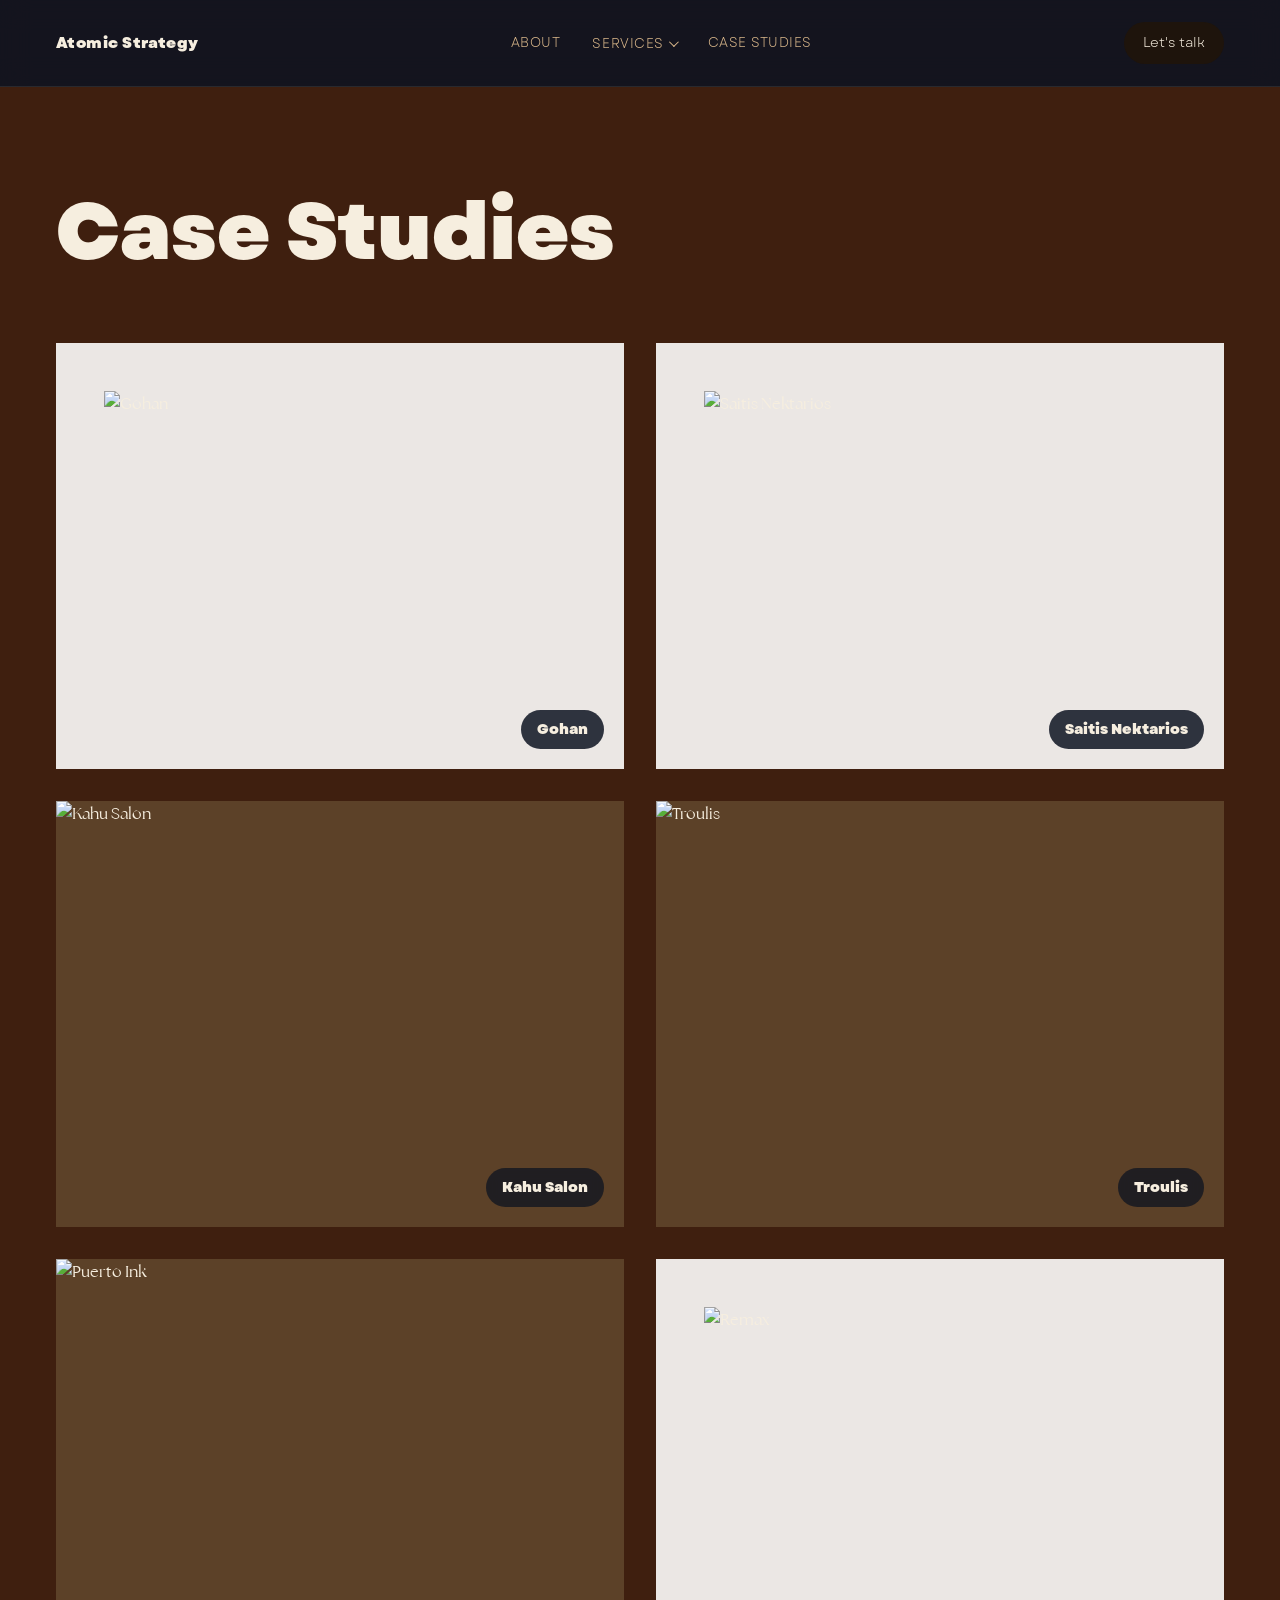
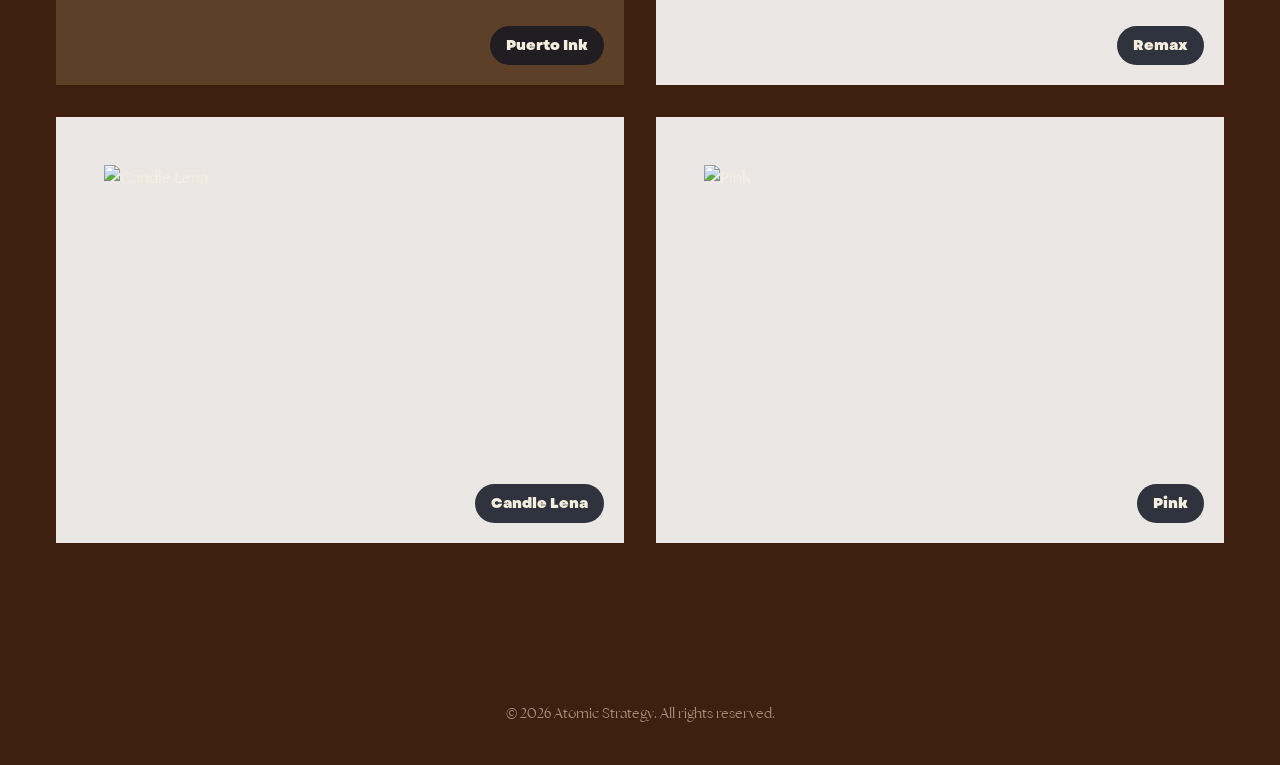
==== commit 6dd7e3d5: "Translate all pages to English, rework the loading screen (mark + wordmark, no cycling words, brown " ====
--- a/case-studies.html
+++ b/case-studies.html
@@ -1,10 +1,10 @@
 <!DOCTYPE html>
-<html lang="el">
+<html lang="en">
 <head>
 <meta charset="UTF-8">
 <meta name="viewport" content="width=device-width, initial-scale=1.0">
 <title>Case Studies — Atomic Strategy</title>
-<meta name="description" content="Brands που δουλέψαμε μαζί τους — social media, διαφημίσεις και web για κάθε ένα.">
+<meta name="description" content="Brands we've worked with — social media, ads and web for each one.">
 <link rel="icon" type="image/svg+xml" href="assets/favicon.svg">
 <link rel="stylesheet" href="styles.css?v=202609209">
 </head>
@@ -13,45 +13,45 @@
 <header class="cs-header">
   <a href="index.html" class="cs-logo">Atomic Strategy</a>
 
-  <nav class="cs-header-nav" aria-label="Κύρια πλοήγηση">
-    <a href="index.html#about">Σχετικά</a>
+  <nav class="cs-header-nav" aria-label="Main navigation">
+    <a href="index.html#about">About</a>
 
     <div class="nav-dropdown">
-      <button type="button" class="nav-dropdown-trigger" id="servicesDropdownTrigger" aria-expanded="false" aria-controls="servicesDropdownPanel">Υπηρεσίες</button>
+      <button type="button" class="nav-dropdown-trigger" id="servicesDropdownTrigger" aria-expanded="false" aria-controls="servicesDropdownPanel">Services</button>
       <div class="nav-dropdown-panel" id="servicesDropdownPanel" aria-hidden="true">
         <div class="nav-dropdown-grid">
           <a href="service-social-media.html" class="nav-dropdown-item">
             <span class="nav-dropdown-icon" aria-hidden="true"><svg class="icon-svg" viewBox="0 0 24 24" fill="none" stroke="currentColor" stroke-width="1.8" stroke-linecap="round" stroke-linejoin="round" aria-hidden="true"><path d="M21 11.5a8.38 8.38 0 0 1-.9 3.8 8.5 8.5 0 0 1-7.6 4.7 8.38 8.38 0 0 1-3.8-.9L3 21l1.9-5.7a8.38 8.38 0 0 1-.9-3.8 8.5 8.5 0 0 1 4.7-7.6 8.38 8.38 0 0 1 3.8-.9h.5a8.48 8.48 0 0 1 8 8v.5z"/></svg></span>
             <span class="nav-dropdown-text">
-              <strong>Διαχείριση Social Media</strong>
-              <span>Στρατηγική, παραγωγή και διαχείριση περιεχομένου για Meta &amp; TikTok, προσαρμοσμένα στο brand σου.</span>
+              <strong>Social Media Management</strong>
+              <span>Strategy, content production and management for Meta &amp; TikTok, tailored to your brand.</span>
             </span>
           </a>
           <a href="service-ads.html" class="nav-dropdown-item">
             <span class="nav-dropdown-icon" aria-hidden="true"><svg class="icon-svg" viewBox="0 0 24 24" fill="none" stroke="currentColor" stroke-width="1.8" stroke-linecap="round" stroke-linejoin="round" aria-hidden="true"><circle cx="12" cy="12" r="9"/><circle cx="12" cy="12" r="5"/><circle cx="12" cy="12" r="1.2" fill="currentColor" stroke="none"/></svg></span>
             <span class="nav-dropdown-text">
               <strong>Meta &amp; Google Ads</strong>
-              <span>Καμπάνιες βασισμένες στο customer funnel, με στοχευμένο retargeting και μηνιαίο reporting.</span>
+              <span>Campaigns built around the customer funnel, with targeted retargeting and monthly reporting.</span>
             </span>
           </a>
           <a href="service-web.html" class="nav-dropdown-item">
             <span class="nav-dropdown-icon" aria-hidden="true"><svg class="icon-svg" viewBox="0 0 24 24" fill="none" stroke="currentColor" stroke-width="1.8" stroke-linecap="round" stroke-linejoin="round" aria-hidden="true"><polygon points="13 2 3 14 12 14 11 22 21 10 12 10 13 2"/></svg></span>
             <span class="nav-dropdown-text">
-              <strong>Κατασκευή Ιστοσελίδων</strong>
-              <span>Γρήγορες, custom ιστοσελίδες φτιαγμένες να μετατρέπουν — όχι απλώς να δείχνουν ωραία.</span>
+              <strong>Web Development</strong>
+              <span>Fast, custom websites built to convert — not just to look good.</span>
             </span>
           </a>
           <a href="service-brand-strategy.html" class="nav-dropdown-item">
             <span class="nav-dropdown-icon" aria-hidden="true"><svg class="icon-svg" viewBox="0 0 24 24" fill="none" stroke="currentColor" stroke-width="1.8" stroke-linecap="round" stroke-linejoin="round" aria-hidden="true"><line x1="7" y1="17" x2="17" y2="7"/><polyline points="7 7 17 7 17 17"/></svg></span>
             <span class="nav-dropdown-text">
               <strong>Brand Strategy</strong>
-              <span>Θέση, αφήγηση και ταυτότητα που κάνουν το brand σου να ξεχωρίζει από το πλήθος.</span>
+              <span>Positioning, narrative and identity that make your brand stand out from the crowd.</span>
             </span>
           </a>
         </div>
         <a href="index.html#contact" class="nav-dropdown-footer">
-          <span>Δεν ξέρεις από πού να ξεκινήσεις;</span>
-          <span class="nav-dropdown-footer-cta">Κλείσε ένα ραντεβού <span aria-hidden="true">→</span></span>
+          <span>Not sure where to start?</span>
+          <span class="nav-dropdown-footer-cta">Book a call <span aria-hidden="true">→</span></span>
         </a>
       </div>
     </div>
@@ -102,7 +102,7 @@
 </main>
 
 <footer class="cs-footer">
-  <span>© <span id="year"></span> Atomic Strategy. Όλα τα δικαιώματα διατηρούνται.</span>
+  <span>© <span id="year"></span> Atomic Strategy. All rights reserved.</span>
 </footer>
 
 <script src="script.js?v=202609209"></script>
--- a/styles.css
+++ b/styles.css
@@ -120,8 +120,8 @@
      Hazelnut 50% (human/approachable) as the one warm accent, Brown 25%
      (heritage/stability), Black 20% (confidence/performance) as the
      dark base, Cream 5% (butter/warmth) as text and highlights */
-  --bg-deep: #1e140c;    /* Espresso (Black, warmed toward Brown) */
-  --bg-base: #1e140c;
+  --bg-deep: #3f1f0f;    /* Espresso (Black, warmed toward Brown) */
+  --bg-base: #3f1f0f;
   --bg-raised: #4a331f;  /* Brown */
   --bg-raised-2: #5c4128; /* lighter Brown, for a second raised layer */
   --border-soft: rgba(246, 238, 223, 0.09);
@@ -261,7 +261,7 @@
   display: flex;
   align-items: center;
   justify-content: center;
-  background: transparent;
+  background: #3f1f0f;
   opacity: 1;
   visibility: visible;
   transition: opacity 0.6s ease, visibility 0s linear 0s;
@@ -289,6 +289,7 @@
 }
 
 .loader-atomic {
+  display: none;
   font-size: clamp(2.2rem, 7vw, 5rem);
   letter-spacing: 0.02em;
   color: var(--text-primary);
@@ -297,7 +298,7 @@
 }
 
 .loader-cycle {
-  display: inline-block;
+  display: none;
   min-height: 1.15em;
   font-size: clamp(1.5rem, 4.6vw, 3.2rem);
   letter-spacing: 0.02em;
@@ -339,7 +340,7 @@
   width: 0%;
   background: linear-gradient(90deg, var(--amber), var(--amber-bright));
   border-radius: var(--radius-pill);
-  transition: width 0.12s linear;
+  transition: width 2s ease;
 }
 
 @media (prefers-reduced-motion: reduce) {
@@ -414,8 +415,8 @@
 /* ---------- Brand badge, top-left ---------- */
 .brand-badge {
   position: absolute;
-  top: 0;
-  left: 0;
+  top: 24px;
+  left: 24px;
   z-index: 2;
   display: inline-flex;
   text-decoration: none;
@@ -453,22 +454,50 @@
 }
 
 .brand-badge-logo {
-  height: 300px;
+  height: 200px;
   width: auto;
   display: block;
-  /* the source PNG has ~5-7% transparent padding baked in around the
-     mark, so pull it up/left by that much to sit truly flush in the
-     corner instead of visibly inset */
-  margin: -85px 0 0 -35px;
+  /* the source PNG (symbol-only mark, square canvas) has transparent
+     padding baked in around it, so pull it up/left by that much to
+     sit truly flush instead of visibly inset */
+  margin: -70px 0 0 -20px;
+}
+
+/* Wordmark-style crop (wide strip, tightly cropped already) instead of
+   the square symbol-only mark — different aspect ratio, so its own size
+   and (much smaller) padding compensation. */
+.brand-badge-logo--wide {
+  height: 44px;
+  margin: -4px 0 0 -4px;
+}
+
+.loader-mark {
+  height: min(260px, 48vw);
+  width: auto;
+  /* proportional to the clamped height above (not a fixed px), so the
+     compensation stays correct at every viewport instead of overlapping
+     the wordmark on narrow screens where 48vw shrinks it well below 260px */
+  margin-bottom: calc(min(260px, 48vw) * -0.26);
+}
+
+.loader-wordmark {
+  height: min(48px, 9vw);
+  width: auto;
+  margin-top: calc(min(48px, 9vw) * -0.1);
+}
+
+.footer-slogan {
+  font-family: "The Seasons", var(--font-body);
+  font-style: italic;
+  color: #ebe7e4;
 }
 
 .brand-badge-text {
-  font-family: var(--font-display);
+  font-family: "The Seasons", var(--font-body);
   font-weight: 700;
   font-size: 0.72rem;
   line-height: 1.2;
-  letter-spacing: 0.04em;
-  text-transform: uppercase;
+  letter-spacing: normal;
   color: var(--text-primary);
   white-space: nowrap;
 }
@@ -480,7 +509,7 @@
    on the shared rule above. */
 .hero .brand-badge-text {
   font-size: 2rem;
-  color: #f6eedf;
+  color: #8a5a3c;
 }
 
 /* ---------- Nav (embedded in hero) ----------
@@ -663,7 +692,7 @@
   transform: translate(-50%, -8px);
   width: min(620px, 90vw);
   z-index: 5;
-  background: var(--bg-raised);
+  background: #3f1f0f;
   border: 1px solid var(--border-soft);
   border-radius: var(--radius-lg);
   box-shadow: var(--shadow-soft);
@@ -993,10 +1022,9 @@
 }
 
 .hero-title {
-  /* No font-family/weight override here any more — falls through to the
-     h1 base rule's var(--font-heading), now PP Neue Montreal. */
+  font-family: "The Seasons", var(--font-body);
   font-size: clamp(2rem, min(6vw, 9vh), 4.6rem);
-  color: #f6eedf;
+  color: #ebe7e4;
   letter-spacing: -0.02em;
   display: flex;
   flex-direction: column;
@@ -1020,9 +1048,7 @@
 /* Still gets its glow treatment, just in white rather than the accent
    color — "all the letters in the hero should be white" per request. */
 .glow-text {
-  color: #f6eedf;
-  text-shadow: 0 0 14px rgba(246, 238, 223, 0.5);
-  animation: glowPulse 3.2s ease-in-out infinite;
+  color: #ebe7e4;
 }
 
 @keyframes glowPulse {
@@ -1517,6 +1543,14 @@
   color: var(--text-primary);
 }
 
+/* Headings in these light sections were reading as near-black (Espresso,
+   --text-primary) — warm them to Brown instead, leaving body copy as-is. */
+#services h1, #services h2, #services h3, #services h4,
+#about h1, #about h2, #about h3, #about h4,
+#contact h1, #contact h2, #contact h3, #contact h4 {
+  color: #3f1f0f;
+}
+
 .section-head {
   max-width: 640px;
   margin: 0 auto 44px;
@@ -1555,9 +1589,9 @@
   margin-top: clamp(48px, 7vw, 80px);
   text-align: center;
   padding: clamp(40px, 6vw, 72px) clamp(20px, 4vw, 44px);
-  background: linear-gradient(150deg, #dcb98c 0%, #a9814f 130%);
+  background: #3f1f0f;
   border-radius: 8px 48px 8px 8px;
-  color: var(--accent-ink);
+  color: #ebe7e4;
 }
 
 .results-kicker {
@@ -1570,7 +1604,7 @@
   font-weight: 600;
   letter-spacing: 0.08em;
   text-transform: uppercase;
-  color: var(--accent-ink);
+  color: #ebe7e4;
   opacity: 0.72;
   margin: 0 0 clamp(28px, 4vw, 40px);
 }
@@ -1579,7 +1613,7 @@
   width: 6px;
   height: 6px;
   border-radius: 50%;
-  background: var(--accent-ink);
+  background: #ebe7e4;
   flex: none;
 }
 
@@ -1591,28 +1625,28 @@
 
 .result-stat {
   padding: clamp(18px, 3vw, 28px) 12px;
-  background: rgba(11, 11, 15, 0.08);
+  background: rgba(235, 231, 228, 0.08);
   border-radius: 4px 22px 4px 4px;
   transition: transform 0.25s ease, background 0.25s ease;
 }
 
 .result-stat:hover {
   transform: translateY(-4px);
-  background: rgba(11, 11, 15, 0.14);
+  background: rgba(235, 231, 228, 0.14);
 }
 
 .result-num {
   font-family: var(--font-display);
   font-weight: 700;
   font-size: clamp(1.4rem, 4vw, 2.4rem);
-  color: var(--accent-ink);
+  color: #ebe7e4;
   margin: 0 0 6px;
   letter-spacing: -0.01em;
 }
 
 .result-label {
   margin: 0;
-  color: rgba(11, 11, 15, 0.68);
+  color: rgba(235, 231, 228, 0.68);
   font-size: 0.82rem;
   line-height: 1.5;
 }
@@ -1939,6 +1973,16 @@
 }
 
 @media (max-width: 860px) {
+  .brand-badge-logo {
+    height: 60px;
+    margin: -21px 0 0 -6px;
+  }
+
+  .brand-badge-logo--wide {
+    height: 20px;
+    margin: -1px 0 0 -1px;
+  }
+
   .hero {
     padding: 120px 0 100px;
     /* Full-screen hero so the slogan can sit at the bottom, right above
@@ -1965,6 +2009,30 @@
 }
 
 @media (max-width: 620px) {
+  /* script.js fades .brand-badge in/out by scroll progress through the
+     pinned hero — math that goes wrong once the hero stops actually
+     pinning at narrow widths, so pin it visible here regardless of
+     whatever inline opacity/transform it computed. */
+  .hero .brand-badge {
+    opacity: 1 !important;
+    transform: none !important;
+  }
+
+  .brand-badge {
+    top: 14px;
+    left: 14px;
+  }
+
+  .brand-badge-logo {
+    height: 110px;
+    margin: -20px 0 0 0;
+  }
+
+  .brand-badge-logo--wide {
+    height: 26px;
+    margin: -2px 0 0 0;
+  }
+
   .hero {
     flex-direction: column;
     align-items: center;
@@ -2200,7 +2268,7 @@
 }
 
 .cs-item.is-logo {
-  background: #fff;
+  background: #ebe7e4;
 }
 
 .cs-item.is-logo img {
